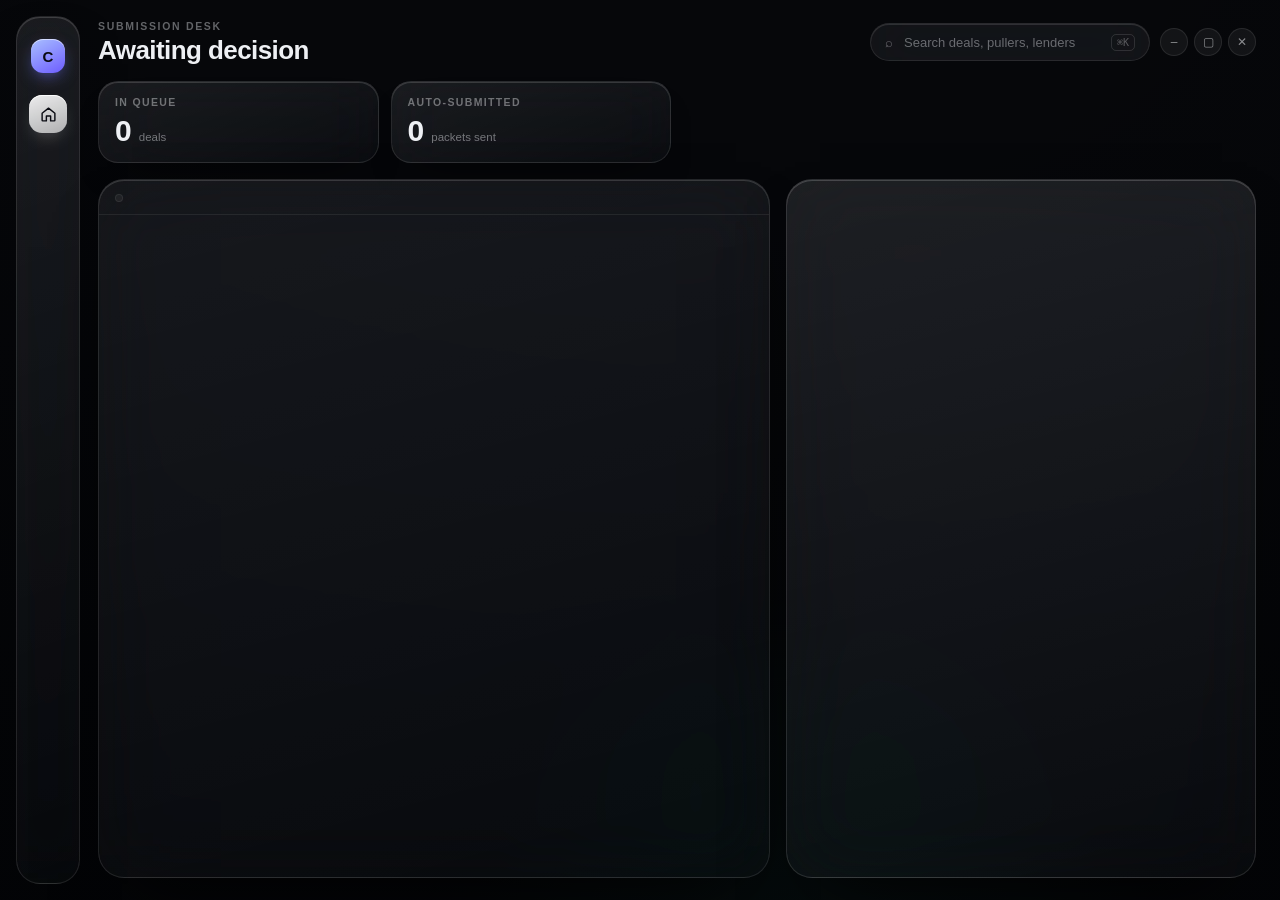
==== ui/index.html @ e629a2cd "Conduit Submission Desk: Tauri app + hosted ingest service on Supabase Deal-review desktop app for S" ====
<!DOCTYPE html>
<html lang="en">
<head>
  <meta charset="utf-8">
  <meta name="viewport" content="width=device-width, initial-scale=1">
  <title>Conduit — Submission Desk</title>
  <link rel="stylesheet" href="styles.css">
</head>
<body>
  <div class="app">

    <div class="ambient">
      <div class="orb"></div>
      <div class="vignette"></div>
    </div>

    <div id="overlay-root"></div>

    <div class="frame">

      <nav class="rail" data-tauri-drag-region>
        <div class="logo">C</div>
        <div class="rail-items">
          <div class="rail-item active">
            <svg width="17" height="17" viewBox="0 0 24 24" fill="none" stroke="currentColor"
                 stroke-width="2" stroke-linecap="round" stroke-linejoin="round">
              <path d="M3 10.2 12 3l9 7.2V20a1 1 0 0 1-1 1h-5v-7H9v7H4a1 1 0 0 1-1-1z"></path>
            </svg>
          </div>
        </div>
      </nav>

      <main>
        <header data-tauri-drag-region>
          <div class="header-titles">
            <div class="eyebrow" data-tauri-drag-region>Submission desk</div>
            <h1 id="page-title" data-tauri-drag-region>Awaiting decision</h1>
          </div>
          <div class="header-right">
            <div class="search">
              <span class="search-glyph">⌕</span>
              <input id="search" type="text" placeholder="Search deals, pullers, lenders"
                     autocomplete="off" spellcheck="false">
              <span class="kbd" id="kbd-hint">⌘K</span>
            </div>
            <div class="win-controls">
              <button class="win-btn" data-action="win-min" title="Minimize">–</button>
              <button class="win-btn" data-action="win-max" title="Maximize">▢</button>
              <button class="win-btn close" data-action="win-close" title="Close">✕</button>
            </div>
          </div>
        </header>

        <div class="stats">
          <div class="stat-card">
            <div class="stat-label">In queue</div>
            <div class="stat-row">
              <span class="stat-value" id="stat-queue">0</span>
              <span class="stat-unit">deals</span>
            </div>
          </div>
          <div class="stat-card">
            <div class="stat-label">Auto-submitted</div>
            <div class="stat-row">
              <span class="stat-value" id="stat-submitted">0</span>
              <span class="stat-unit">packets sent</span>
            </div>
          </div>
        </div>

        <div class="content">
          <section class="queue">
            <div class="tabbar">
              <div class="segmented" id="tabs"></div>
            </div>
            <div class="deal-list" id="deal-list"></div>
          </section>

          <aside class="panel" id="panel"></aside>
        </div>
      </main>
    </div>
  </div>

  <script type="module" src="app.js"></script>
</body>
</html>
---- ui/styles.css ----
/* Conduit — Submission Desk
   Faithful port of design_handoff_submission_desk/Conduit Dashboard.dc.html.
   All colors, sizes, radii, and shadows come from the handoff's token tables. */

:root {
  --bg: #06070a;
  --text: #eef0f4;
  --text-70: rgba(238, 240, 244, .72);
  --text-45: rgba(238, 240, 244, .45);
  --text-40: rgba(238, 240, 244, .40);
  --text-35: rgba(238, 240, 244, .35);
  --accent: #9db4ff;
  --accent-deep: #6d5cff;
  --accent-soft: #c8d4ff;
  --success-ink: #04140f;
  --danger: #ffb3bd;
}

* { box-sizing: border-box; }

html, body {
  margin: 0;
  height: 100%;
  overflow: hidden;
}

body {
  background: var(--bg);
  color: var(--text);
  font-family: -apple-system, BlinkMacSystemFont, "SF Pro Display", "Helvetica Neue", Helvetica, sans-serif;
  -webkit-font-smoothing: antialiased;
  user-select: none;
  -webkit-user-select: none;
  cursor: default;
}

a { color: var(--accent); text-decoration: none; }
a:hover { color: #c3d0ff; }

::-webkit-scrollbar { width: 8px; height: 8px; }
::-webkit-scrollbar-thumb { background: rgba(255, 255, 255, .13); border-radius: 8px; }
::-webkit-scrollbar-track { background: transparent; }

@keyframes floaty {
  0%   { transform: translate3d(0, 0, 0) scale(1); }
  50%  { transform: translate3d(0, -26px, 0) scale(1.05); }
  100% { transform: translate3d(0, 0, 0) scale(1); }
}

.app {
  position: relative;
  width: 100%;
  min-width: 1280px;
  height: 100vh;
  overflow: hidden;
  background: var(--bg);
}

/* ── Ambient background ─────────────────────────────────────────────── */

.ambient { position: absolute; inset: 0; overflow: hidden; pointer-events: none; }

.orb {
  position: absolute;
  width: 760px; height: 760px;
  left: 420px; bottom: -460px;
  border-radius: 50%;
  background: radial-gradient(circle at 50% 50%, rgba(50, 215, 180, .18), rgba(50, 215, 180, 0) 68%);
  filter: blur(26px);
  animation: floaty 27s ease-in-out infinite;
}

@media (prefers-reduced-motion: reduce) {
  .orb { animation: none; }
}

.vignette {
  position: absolute; inset: 0;
  background: radial-gradient(130% 95% at 50% -5%, rgba(0, 0, 0, 0) 28%, rgba(3, 4, 6, .80) 100%);
}

/* ── Root layout ────────────────────────────────────────────────────── */

.frame {
  position: relative;
  display: grid;
  grid-template-columns: 80px 1fr;
  height: 100vh;
}

/* ── Left nav rail ──────────────────────────────────────────────────── */

.rail {
  display: flex;
  flex-direction: column;
  align-items: center;
  gap: 22px;
  padding: 22px 0 20px;
  margin: 16px 0 16px 16px;
  width: 64px;
  border-radius: 24px;
  background: linear-gradient(160deg, rgba(255, 255, 255, .085), rgba(255, 255, 255, .025));
  backdrop-filter: blur(34px) saturate(180%);
  -webkit-backdrop-filter: blur(34px) saturate(180%);
  border: 1px solid rgba(255, 255, 255, .10);
  box-shadow: inset 0 1px 0 rgba(255, 255, 255, .16), 0 24px 60px -24px rgba(0, 0, 0, .9);
}

.logo {
  width: 34px; height: 34px;
  border-radius: 12px;
  background: linear-gradient(150deg, #a9c0ff, #6d5cff);
  box-shadow: 0 6px 18px -6px rgba(110, 120, 255, .85), inset 0 1px 0 rgba(255, 255, 255, .55);
  display: grid; place-items: center;
  font-weight: 700; font-size: 15px;
  color: #0a0b12;
}

.rail-items { display: flex; flex-direction: column; gap: 8px; align-items: center; }

.rail-item {
  width: 38px; height: 38px;
  border-radius: 13px;
  display: grid; place-items: center;
  font-size: 15px;
  color: rgba(238, 240, 244, .42);
  border: 1px solid rgba(255, 255, 255, .06);
}

.rail-item.active {
  color: #0a0b12;
  border: none;
  background: linear-gradient(160deg, rgba(255, 255, 255, .92), rgba(255, 255, 255, .66));
  box-shadow: 0 8px 20px -10px rgba(255, 255, 255, .5), inset 0 1px 0 rgba(255, 255, 255, .9);
}

/* ── Main column ────────────────────────────────────────────────────── */

main {
  padding: 20px 24px 22px 18px;
  display: flex;
  flex-direction: column;
  gap: 16px;
  min-width: 0;
  height: 100vh;
}

/* ── Page header ────────────────────────────────────────────────────── */

header { display: flex; align-items: center; gap: 16px; }

.header-titles { min-width: 0; }

.eyebrow {
  font-size: 10.5px;
  letter-spacing: .16em;
  text-transform: uppercase;
  color: var(--text-40);
  font-weight: 600;
}

h1 {
  margin: 4px 0 0;
  font-size: 26px;
  line-height: 1.1;
  font-weight: 600;
  letter-spacing: -.022em;
}

.header-right { margin-left: auto; display: flex; align-items: center; gap: 10px; }

.search {
  display: flex; align-items: center; gap: 9px;
  height: 38px; padding: 0 14px;
  border-radius: 19px;
  background: rgba(255, 255, 255, .055);
  backdrop-filter: blur(24px) saturate(160%);
  -webkit-backdrop-filter: blur(24px) saturate(160%);
  border: 1px solid rgba(255, 255, 255, .09);
  box-shadow: inset 0 1px 0 rgba(255, 255, 255, .12);
  width: 280px;
}

.search-glyph { opacity: .4; font-size: 13px; }

.search input {
  flex: 1; min-width: 0;
  background: transparent;
  border: none; outline: none;
  font: inherit;
  font-size: 13px;
  color: var(--text);
  user-select: text;
  -webkit-user-select: text;
}

.search input::placeholder { color: var(--text-40); }

.kbd {
  font-size: 10px;
  font-family: ui-monospace, Menlo, monospace;
  color: rgba(238, 240, 244, .32);
  border: 1px solid rgba(255, 255, 255, .12);
  border-radius: 5px;
  padding: 2px 5px;
}

/* Window controls — addition for the frameless window (not in the design;
   styled with the same glass language). */
.win-controls { display: flex; align-items: center; gap: 6px; }

.win-btn {
  width: 28px; height: 28px;
  display: grid; place-items: center;
  border-radius: 14px;
  border: 1px solid rgba(255, 255, 255, .09);
  background: rgba(255, 255, 255, .055);
  color: rgba(238, 240, 244, .55);
  font: inherit; font-size: 12px;
  cursor: pointer;
  padding: 0;
}

.win-btn:hover { background: rgba(255, 255, 255, .11); color: var(--text-70); }
.win-btn.close:hover { background: rgba(255, 90, 115, .28); color: #ffd2d8; }

/* ── Stat cards ─────────────────────────────────────────────────────── */

.stats { display: grid; grid-template-columns: repeat(4, 1fr); gap: 12px; }

.stat-card {
  position: relative;
  overflow: hidden;
  padding: 14px 16px;
  border-radius: 20px;
  background: linear-gradient(160deg, rgba(255, 255, 255, .085), rgba(255, 255, 255, .028));
  backdrop-filter: blur(30px) saturate(170%);
  -webkit-backdrop-filter: blur(30px) saturate(170%);
  border: 1px solid rgba(255, 255, 255, .10);
  box-shadow: inset 0 1px 0 rgba(255, 255, 255, .15), 0 20px 44px -28px rgba(0, 0, 0, .9);
}

.stat-label {
  font-size: 10.5px;
  letter-spacing: .13em;
  text-transform: uppercase;
  color: rgba(238, 240, 244, .42);
  font-weight: 600;
}

.stat-row { display: flex; align-items: baseline; gap: 8px; margin-top: 6px; }
.stat-value { font-size: 30px; font-weight: 600; letter-spacing: -.03em; }
.stat-unit { font-size: 11.5px; color: var(--text-45); }

/* ── Content grid ───────────────────────────────────────────────────── */

.content {
  display: grid;
  grid-template-columns: minmax(0, 1fr) 470px;
  gap: 16px;
  flex: 1;
  min-height: 0;
}

/* ── Deal queue ─────────────────────────────────────────────────────── */

.queue {
  display: flex;
  flex-direction: column;
  min-height: 0;
  border-radius: 26px;
  overflow: hidden;
  background: linear-gradient(165deg, rgba(255, 255, 255, .075), rgba(255, 255, 255, .022));
  backdrop-filter: blur(34px) saturate(175%);
  -webkit-backdrop-filter: blur(34px) saturate(175%);
  border: 1px solid rgba(255, 255, 255, .10);
  box-shadow: inset 0 1px 0 rgba(255, 255, 255, .15), 0 34px 70px -34px rgba(0, 0, 0, .95);
}

.tabbar {
  display: flex; align-items: center; gap: 8px;
  padding: 14px 16px 12px;
  border-bottom: 1px solid rgba(255, 255, 255, .07);
}

.segmented {
  display: flex;
  padding: 3px;
  gap: 2px;
  border-radius: 14px;
  background: rgba(255, 255, 255, .05);
  border: 1px solid rgba(255, 255, 255, .07);
}

.tab {
  padding: 0 13px;
  height: 28px;
  display: grid; place-items: center;
  border-radius: 11px;
  cursor: pointer;
  white-space: pre;
  font-size: 12.5px;
  font-weight: 500;
  color: rgba(238, 240, 244, .52);
}

.tab.active {
  font-weight: 600;
  color: #0a0b12;
  background: linear-gradient(160deg, rgba(255, 255, 255, .95), rgba(255, 255, 255, .72));
  box-shadow: 0 6px 16px -8px rgba(255, 255, 255, .5);
}

.deal-list {
  flex: 1;
  overflow-y: auto;
  padding: 10px 12px 14px;
  display: flex;
  flex-direction: column;
  gap: 9px;
}

.deal-card {
  padding: 13px 14px;
  border-radius: 20px;
  cursor: pointer;
  transition: transform .18s ease, background .18s ease;
  background: rgba(255, 255, 255, .045);
  border: 1px solid rgba(255, 255, 255, .07);
}

.deal-card.selected {
  background: linear-gradient(160deg, rgba(157, 180, 255, .20), rgba(255, 255, 255, .05));
  border: 1px solid rgba(157, 180, 255, .34);
  box-shadow: inset 0 1px 0 rgba(255, 255, 255, .22), 0 16px 36px -22px rgba(90, 120, 255, .9);
}

.deal-top { display: flex; align-items: flex-start; gap: 12px; }

.avatar {
  flex: none;
  width: 38px; height: 38px;
  border-radius: 13px;
  display: grid; place-items: center;
  font-size: 12.5px;
  font-weight: 700;
  letter-spacing: .02em;
}

.risk-clean { color: #8ff0d4; background: rgba(78, 224, 181, .16); border: 1px solid rgba(78, 224, 181, .30); }
.risk-watch { color: #ffd79a; background: rgba(255, 199, 102, .15); border: 1px solid rgba(255, 199, 102, .28); }
.risk-high  { color: #ffb3bd; background: rgba(255, 107, 129, .16); border: 1px solid rgba(255, 107, 129, .30); }

.deal-main { min-width: 0; flex: 1; }

.deal-company {
  font-size: 15px;
  font-weight: 600;
  letter-spacing: -.012em;
  white-space: nowrap;
  overflow: hidden;
  text-overflow: ellipsis;
}

.deal-meta {
  margin-top: 3px;
  font-size: 11.5px;
  color: var(--text-45);
  display: flex;
  gap: 7px;
  align-items: center;
  white-space: nowrap;
  overflow: hidden;
}

.deal-meta .dot { opacity: .35; }

.deal-right { text-align: right; flex: none; }
.deal-amount { font-size: 16px; font-weight: 600; letter-spacing: -.02em; }
.deal-ago { font-size: 11px; color: var(--text-40); margin-top: 2px; }

.deal-chips { display: flex; align-items: center; gap: 8px; margin-top: 11px; }

.chip {
  display: flex; align-items: center; gap: 6px;
  height: 26px;
  padding: 0 10px;
  border-radius: 13px;
  background: rgba(255, 255, 255, .055);
  border: 1px solid rgba(255, 255, 255, .07);
  font-size: 11.5px;
  color: var(--text-70);
  white-space: nowrap;
}

.chip .chip-key { color: var(--text-40); }

.chip.alarm {
  color: #ffb3bd;
  background: rgba(255, 107, 129, .14);
  border: 1px solid rgba(255, 107, 129, .26);
}

.chip.alarm .chip-key { color: inherit; opacity: .62; }

.decided-cluster { margin-left: auto; display: flex; align-items: center; gap: 7px; }
.decided-label { font-size: 11px; color: rgba(238, 240, 244, .38); white-space: nowrap; }

.decided-badge {
  width: 24px; height: 24px;
  border-radius: 50%;
  display: grid; place-items: center;
  font-size: 11px;
  font-weight: 700;
}

.decided-badge.approved { color: #04120e; background: linear-gradient(150deg, #8ff0d4, #22b894); }
.decided-badge.rejected { color: #2a0810; background: linear-gradient(150deg, #ffb3bd, #ff6b81); }

.empty {
  padding: 56px 20px;
  text-align: center;
  color: rgba(238, 240, 244, .42);
}

.empty-title { font-size: 15px; font-weight: 600; color: var(--text-70); }
.empty-body { font-size: 12.5px; margin-top: 5px; }

/* ── Review panel ───────────────────────────────────────────────────── */

.panel {
  display: flex;
  flex-direction: column;
  min-height: 0;
  border-radius: 26px;
  overflow: hidden;
  background: linear-gradient(165deg, rgba(255, 255, 255, .10), rgba(255, 255, 255, .028));
  backdrop-filter: blur(38px) saturate(180%);
  -webkit-backdrop-filter: blur(38px) saturate(180%);
  border: 1px solid rgba(255, 255, 255, .12);
  box-shadow: inset 0 1px 0 rgba(255, 255, 255, .18), 0 34px 70px -34px rgba(0, 0, 0, .95);
}

.panel-header {
  padding: 18px 20px 14px;
  border-bottom: 1px solid rgba(255, 255, 255, .07);
}

.panel-eyebrow-row { display: flex; align-items: center; gap: 8px; }

.panel-eyebrow {
  font-size: 10px;
  letter-spacing: .16em;
  text-transform: uppercase;
  font-weight: 700;
}

.panel-eyebrow.awaiting { color: var(--accent); }
.panel-eyebrow.approved { color: #8ff0d4; }
.panel-eyebrow.rejected { color: #ffb3bd; }

.panel-submitted { margin-left: auto; font-size: 11px; color: rgba(238, 240, 244, .38); }

h2 {
  margin: 7px 0 0;
  font-size: 23px;
  font-weight: 600;
  letter-spacing: -.024em;
  line-height: 1.15;
}

.panel-chips { margin-top: 9px; display: flex; align-items: center; gap: 8px; }

.panel-chip {
  display: flex; align-items: center; gap: 7px;
  height: 28px;
  padding: 0 11px;
  border-radius: 14px;
  font-size: 12px;
}

.panel-chip.amount {
  background: linear-gradient(150deg, rgba(157, 180, 255, .24), rgba(109, 92, 255, .14));
  border: 1px solid rgba(157, 180, 255, .28);
  font-weight: 600;
}

.panel-chip.position {
  background: rgba(255, 255, 255, .06);
  border: 1px solid rgba(255, 255, 255, .08);
  color: rgba(238, 240, 244, .70);
}

.panel-body {
  flex: 1;
  overflow-y: auto;
  padding: 16px 20px 18px;
  display: flex;
  flex-direction: column;
  gap: 18px;
}

.section-label {
  font-size: 10.5px;
  letter-spacing: .14em;
  text-transform: uppercase;
  color: var(--text-40);
  font-weight: 600;
}

.section-head { display: flex; align-items: center; gap: 8px; margin-bottom: 10px; }
.section-head-note { margin-left: auto; font-size: 11px; color: rgba(238, 240, 244, .38); }

.fields {
  display: grid;
  grid-template-columns: 1fr 1fr;
  gap: 1px;
  background: rgba(255, 255, 255, .07);
  border: 1px solid rgba(255, 255, 255, .07);
  border-radius: 16px;
  overflow: hidden;
}

.field {
  background: rgba(12, 14, 19, .42);
  padding: 9px 12px;
  display: flex;
  flex-direction: column;
  gap: 2px;
  min-width: 0;
}

.field-k {
  font-size: 10.5px;
  letter-spacing: .05em;
  text-transform: uppercase;
  color: rgba(238, 240, 244, .38);
  font-weight: 600;
}

.field-v {
  font-size: 13px;
  color: rgba(238, 240, 244, .86);
  white-space: nowrap;
  overflow: hidden;
  text-overflow: ellipsis;
  user-select: text;
  -webkit-user-select: text;
}

.field-v.dim { color: var(--text-35); }
.field-v.alarm { color: #ffb3bd; }
.field-v a { color: var(--accent); }

.docs-head { cursor: pointer; }

.doc-count {
  display: grid; place-items: center;
  height: 19px; min-width: 19px;
  padding: 0 6px;
  border-radius: 7px;
  font-size: 10.5px;
  font-weight: 700;
  color: var(--accent-soft);
  background: rgba(157, 180, 255, .18);
  border: 1px solid rgba(157, 180, 255, .26);
}

.docs-caret { font-size: 11px; color: var(--text-45); }

.doc-rows { display: flex; flex-direction: column; gap: 6px; }

.doc-row {
  display: flex;
  gap: 11px;
  align-items: center;
  padding: 9px 11px;
  border-radius: 13px;
  cursor: pointer;
  background: rgba(255, 255, 255, .045);
  border: 1px solid rgba(255, 255, 255, .07);
}

.doc-row:hover {
  background: rgba(157, 180, 255, .14);
  border-color: rgba(157, 180, 255, .28);
}

.pdf-tile {
  flex: none;
  width: 30px; height: 34px;
  border-radius: 6px;
  display: grid; place-items: center;
  font-size: 8.5px;
  font-weight: 700;
  letter-spacing: .05em;
  color: #ffb3bd;
  background: linear-gradient(160deg, rgba(255, 107, 129, .20), rgba(255, 107, 129, .07));
  border: 1px solid rgba(255, 107, 129, .26);
}

.doc-main { min-width: 0; flex: 1; }

.doc-name {
  font-size: 12.5px;
  font-weight: 500;
  white-space: nowrap;
  overflow: hidden;
  text-overflow: ellipsis;
}

.doc-meta { font-size: 11px; color: var(--text-40); margin-top: 2px; }
.doc-view { flex: none; font-size: 11.5px; color: rgba(238, 240, 244, .38); }

.season-frame {
  position: relative;
  height: 150px;
  border-radius: 16px;
  overflow: hidden;
  background: rgba(12, 14, 19, .42);
  border: 1px solid rgba(255, 255, 255, .07);
}

.season-frame img {
  width: 100%; height: 100%;
  object-fit: contain;
  display: block;
}

.season-bars {
  position: absolute; inset: 0;
  display: flex;
  align-items: flex-end;
  gap: 5px;
  padding: 14px 14px 12px;
}

.season-bar {
  flex: 1;
  border-radius: 4px 4px 2px 2px;
  background: linear-gradient(180deg, rgba(255, 255, 255, .30), rgba(255, 255, 255, .10));
}

.season-bar.last { background: linear-gradient(180deg, #b9c8ff, #6d5cff); }

.season-placeholder {
  position: absolute; inset: 0;
  display: grid; place-items: center;
  font-size: 12px;
  color: var(--text-35);
}

.lender-chips { display: flex; flex-wrap: wrap; gap: 6px; }

.lender-chip {
  height: 27px;
  padding: 0 11px;
  display: grid; place-items: center;
  border-radius: 13px;
  font-size: 12px;
  color: rgba(238, 240, 244, .62);
  background: rgba(255, 255, 255, .05);
  border: 1px solid rgba(255, 255, 255, .07);
}

.lender-chip.top {
  color: var(--accent-soft);
  background: linear-gradient(150deg, rgba(157, 180, 255, .20), rgba(109, 92, 255, .10));
  border: 1px solid rgba(157, 180, 255, .26);
  font-weight: 600;
}

.notes { display: flex; flex-direction: column; gap: 9px; }

.note {
  padding: 11px 13px;
  border-radius: 14px;
  background: rgba(12, 14, 19, .42);
  border: 1px solid rgba(255, 255, 255, .07);
  font-size: 12.5px;
  line-height: 1.5;
  color: rgba(238, 240, 244, .62);
  user-select: text;
  -webkit-user-select: text;
}

.note.santi {
  background: linear-gradient(150deg, rgba(255, 209, 120, .14), rgba(255, 209, 120, .05));
  border: 1px solid rgba(255, 209, 120, .22);
  color: rgba(255, 226, 171, .86);
}

.note.santi .prefix { font-weight: 700; letter-spacing: .02em; }

/* ── Action footer ──────────────────────────────────────────────────── */

.panel-footer {
  padding: 14px 18px 16px;
  border-top: 1px solid rgba(255, 255, 255, .08);
  background: linear-gradient(0deg, rgba(6, 7, 10, .55), rgba(6, 7, 10, 0));
}

.deciding-row { display: flex; align-items: center; gap: 8px; margin-bottom: 11px; }
.deciding-label { font-size: 11.5px; color: rgba(238, 240, 244, .42); }

.reviewer-seg {
  display: flex;
  padding: 3px;
  gap: 2px;
  border-radius: 13px;
  background: rgba(255, 255, 255, .05);
  border: 1px solid rgba(255, 255, 255, .08);
}

.reviewer-opt {
  padding: 0 12px;
  height: 26px;
  display: grid; place-items: center;
  border-radius: 10px;
  cursor: pointer;
  font-size: 12px;
  font-weight: 600;
  color: rgba(238, 240, 244, .50);
}

.reviewer-opt.active {
  color: #0a0b12;
  background: linear-gradient(160deg, rgba(255, 255, 255, .95), rgba(255, 255, 255, .74));
}

.session-counter { margin-left: auto; font-size: 11.5px; color: rgba(238, 240, 244, .36); }

.actions { display: flex; gap: 9px; }

.btn {
  height: 46px;
  display: grid; place-items: center;
  border-radius: 16px;
  cursor: pointer;
  font-size: 14px;
  font-weight: 600;
  letter-spacing: -.01em;
  border: none;
  font-family: inherit;
  padding: 0;
}

.btn-reject {
  flex: 1;
  color: #ffb3bd;
  background: linear-gradient(160deg, rgba(255, 90, 115, .20), rgba(255, 90, 115, .07));
  border: 1px solid rgba(255, 120, 140, .28);
  box-shadow: inset 0 1px 0 rgba(255, 255, 255, .14);
}

.btn-reject:hover {
  background: linear-gradient(160deg, rgba(255, 90, 115, .32), rgba(255, 90, 115, .12));
  color: #ffd2d8;
}

.btn-approve {
  flex: 2.1;
  color: var(--success-ink);
  background: linear-gradient(160deg, #8ff0d4, #28c9a3);
  border: 1px solid rgba(255, 255, 255, .32);
  box-shadow: 0 14px 34px -16px rgba(40, 201, 163, .85), inset 0 1px 0 rgba(255, 255, 255, .6);
}

.btn-approve:hover { background: linear-gradient(160deg, #a6f6e0, #33dcb3); }

.decision-banner {
  flex: 1;
  height: 46px;
  display: grid; place-items: center;
  border-radius: 16px;
  font-size: 13.5px;
  font-weight: 600;
}

.decision-banner.approved {
  color: #8ff0d4;
  background: linear-gradient(160deg, rgba(78, 224, 181, .18), rgba(78, 224, 181, .06));
  border: 1px solid rgba(78, 224, 181, .30);
}

.decision-banner.rejected {
  color: #ffb3bd;
  background: linear-gradient(160deg, rgba(255, 107, 129, .18), rgba(255, 107, 129, .06));
  border: 1px solid rgba(255, 107, 129, .30);
}

/* Reject-reason capture (behavior called for by the handoff; styled in the
   same design language — the prototype faked this step). */
.reject-capture { display: flex; gap: 9px; }

.reject-input {
  flex: 1;
  height: 46px;
  border-radius: 16px;
  background: rgba(255, 255, 255, .05);
  border: 1px solid rgba(255, 120, 140, .28);
  padding: 0 15px;
  font: inherit;
  font-size: 13px;
  color: var(--text);
  outline: none;
  user-select: text;
  -webkit-user-select: text;
}

.reject-input::placeholder { color: var(--text-40); }

.btn-confirm-reject { flex: none; padding: 0 18px; }
.btn-cancel {
  flex: none;
  padding: 0 16px;
  color: var(--text-70);
  background: rgba(255, 255, 255, .06);
  border: 1px solid rgba(255, 255, 255, .09);
}
.btn-cancel:hover { background: rgba(255, 255, 255, .11); }

/* ── PDF viewer overlay ─────────────────────────────────────────────── */

.overlay {
  position: absolute;
  inset: 0;
  z-index: 40;
  display: grid;
  place-items: center;
  background: rgba(4, 5, 8, .62);
  backdrop-filter: blur(14px) saturate(140%);
  -webkit-backdrop-filter: blur(14px) saturate(140%);
}

.pdf-dialog {
  width: 840px;
  height: 840px;
  max-height: calc(100vh - 40px);
  display: flex;
  flex-direction: column;
  border-radius: 26px;
  overflow: hidden;
  background: linear-gradient(165deg, rgba(255, 255, 255, .11), rgba(255, 255, 255, .03));
  backdrop-filter: blur(40px) saturate(180%);
  -webkit-backdrop-filter: blur(40px) saturate(180%);
  border: 1px solid rgba(255, 255, 255, .14);
  box-shadow: inset 0 1px 0 rgba(255, 255, 255, .20), 0 50px 100px -40px rgba(0, 0, 0, 1);
}

.pdf-dialog-header {
  display: flex;
  align-items: center;
  gap: 12px;
  padding: 15px 18px;
  border-bottom: 1px solid rgba(255, 255, 255, .08);
}

.pdf-dialog-header .pdf-tile { width: 28px; height: 32px; }

.pdf-dialog-title { min-width: 0; }

.pdf-dialog-name {
  font-size: 14.5px;
  font-weight: 600;
  letter-spacing: -.012em;
  white-space: nowrap;
  overflow: hidden;
  text-overflow: ellipsis;
}

.pdf-dialog-meta { font-size: 11.5px; color: rgba(238, 240, 244, .42); margin-top: 2px; }

.pdf-dialog-actions { margin-left: auto; display: flex; align-items: center; gap: 8px; }

.pill-btn {
  height: 32px;
  padding: 0 13px;
  display: grid; place-items: center;
  border-radius: 16px;
  cursor: pointer;
  font-size: 12.5px;
  color: var(--text-70);
  background: rgba(255, 255, 255, .06);
  border: 1px solid rgba(255, 255, 255, .09);
  font-family: inherit;
}

.pill-btn:hover { background: rgba(255, 255, 255, .11); }

.pill-btn.round { width: 32px; padding: 0; font-size: 14px; }

.pdf-dialog-body {
  flex: 1;
  min-height: 0;
  padding: 18px;
  overflow-y: auto;
  background: rgba(6, 7, 10, .45);
}

.pdf-page-frame {
  position: relative;
  width: 100%;
  min-height: 640px;
  border-radius: 12px;
  overflow: hidden;
  border: 1px solid rgba(255, 255, 255, .08);
}

.pdf-page-frame canvas {
  display: block;
  width: 100%;
  margin: 0 auto 12px;
}

.pdf-loading {
  position: absolute; inset: 0;
  display: grid; place-items: center;
  font-size: 12px;
  color: var(--text-35);
}

/* ── backdrop-filter fallback (WebKitGTK on Linux) ──────────────────── */

@supports not (backdrop-filter: blur(1px)) {
  .rail, .stat-card, .queue, .panel, .pdf-dialog, .search {
    background: rgba(18, 20, 26, .92);
    backdrop-filter: none;
    -webkit-backdrop-filter: none;
  }
  .overlay { background: rgba(4, 5, 8, .84); }
}
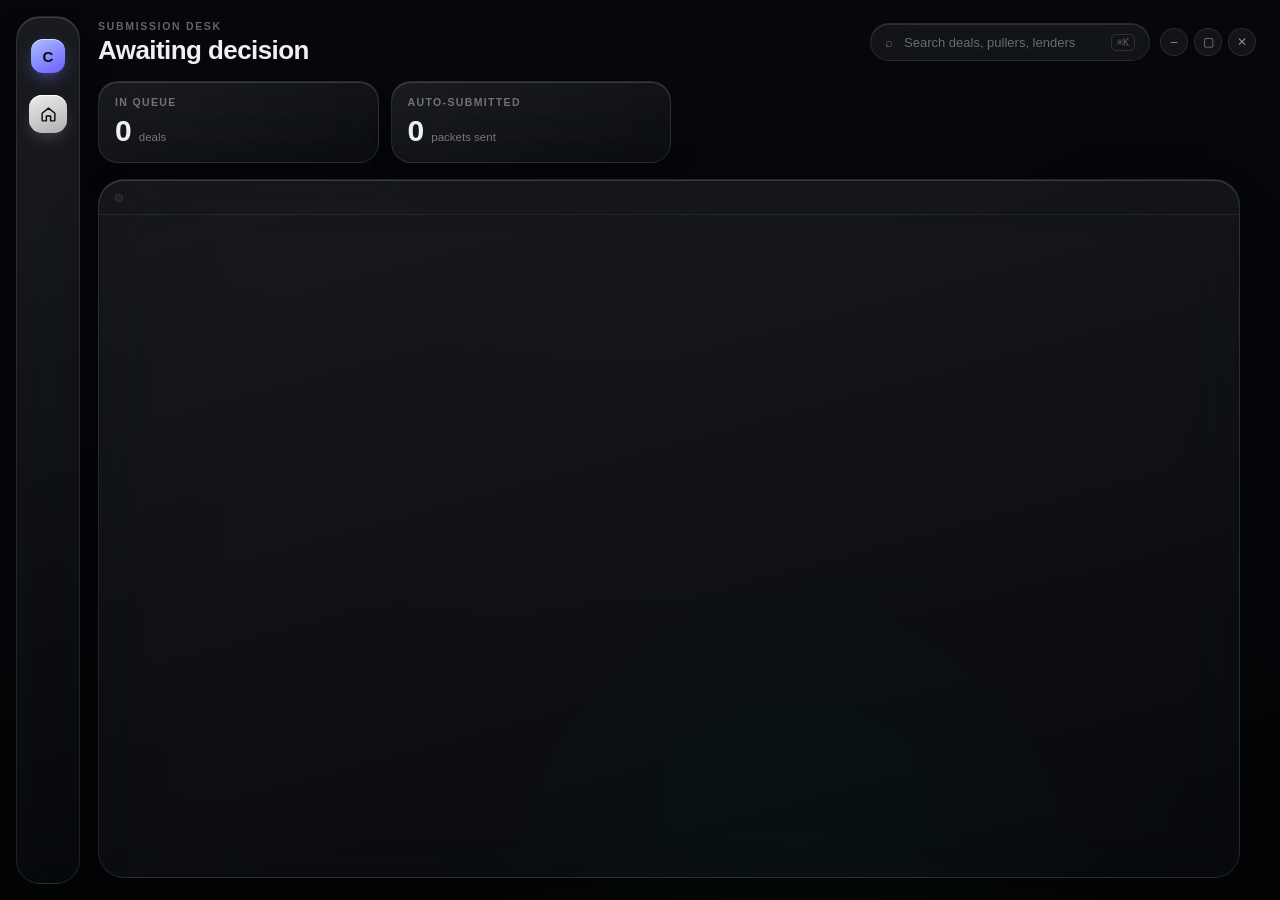
==== commit fa87d9ec: "Apply CHANGES.md UI revisions: no card amounts, sliding review panel - Deal queue cards drop the req" ====
--- a/ui/index.html
+++ b/ui/index.html
@@ -76,7 +76,9 @@
             <div class="deal-list" id="deal-list"></div>
           </section>
 
-          <aside class="panel" id="panel"></aside>
+          <div class="panel-wrap" id="panel-wrap">
+            <aside class="panel" id="panel"></aside>
+          </div>
         </div>
       </main>
     </div>
--- a/ui/styles.css
+++ b/ui/styles.css
@@ -255,8 +255,7 @@
 /* ── Content grid ───────────────────────────────────────────────────── */
 
 .content {
-  display: grid;
-  grid-template-columns: minmax(0, 1fr) 470px;
+  display: flex;
   gap: 16px;
   flex: 1;
   min-height: 0;
@@ -265,6 +264,8 @@
 /* ── Deal queue ─────────────────────────────────────────────────────── */
 
 .queue {
+  flex: 1;
+  min-width: 0;
   display: flex;
   flex-direction: column;
   min-height: 0;
@@ -376,8 +377,7 @@
 .deal-meta .dot { opacity: .35; }
 
 .deal-right { text-align: right; flex: none; }
-.deal-amount { font-size: 16px; font-weight: 600; letter-spacing: -.02em; }
-.deal-ago { font-size: 11px; color: var(--text-40); margin-top: 2px; }
+.deal-ago { font-size: 11px; color: var(--text-40); }
 
 .deal-chips { display: flex; align-items: center; gap: 8px; margin-top: 11px; }
 
@@ -428,7 +428,38 @@
 
 /* ── Review panel ───────────────────────────────────────────────────── */
 
+/* Animating container: closed by default, slides in from the right when a
+   deal is selected. The panel keeps a fixed 470px width inside so content
+   doesn't reflow mid-animation. */
+.panel-wrap {
+  flex: none;
+  display: flex;
+  min-height: 0;
+  overflow: hidden;
+  width: 0;
+  opacity: 0;
+  transform: translateX(30px);
+  pointer-events: none;
+  transition:
+    width .42s cubic-bezier(.22, .9, .24, 1),
+    opacity .34s ease,
+    transform .42s cubic-bezier(.22, .9, .24, 1);
+}
+
+.panel-wrap.open {
+  width: 470px;
+  opacity: 1;
+  transform: translateX(0);
+  pointer-events: auto;
+}
+
+@media (prefers-reduced-motion: reduce) {
+  .panel-wrap { transition: none; }
+}
+
 .panel {
+  width: 470px;
+  flex: none;
   display: flex;
   flex-direction: column;
   min-height: 0;
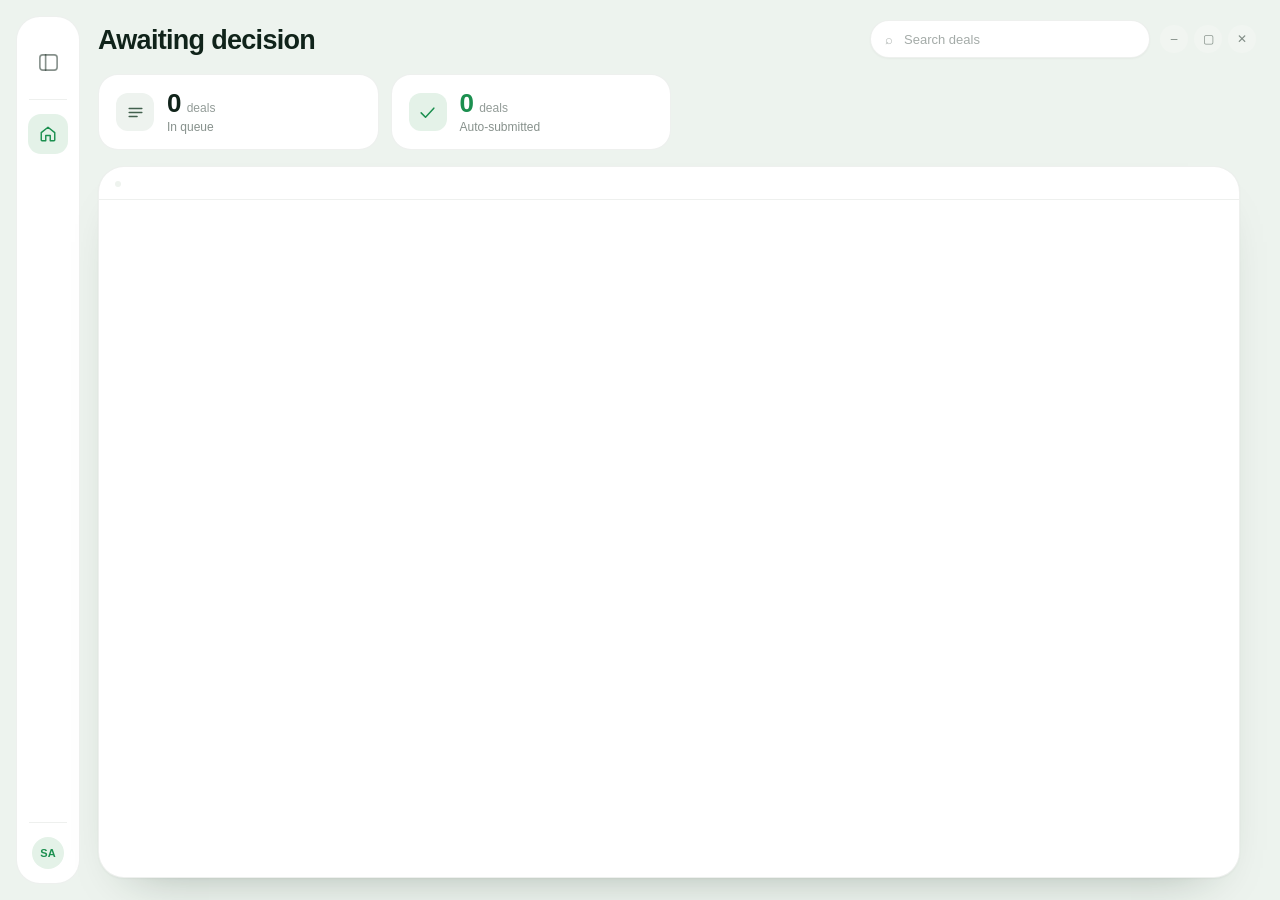
==== commit 7c0ab979: "Rebuild the desk UI to the CapDesk handoff; rebrand Conduit -> CapDesk Light flat green/neutral iOS-" ====
--- a/ui/index.html
+++ b/ui/index.html
@@ -3,85 +3,116 @@
 <head>
   <meta charset="utf-8">
   <meta name="viewport" content="width=device-width, initial-scale=1">
-  <title>Conduit — Submission Desk</title>
+  <title>CapDesk — Submission Desk</title>
   <link rel="stylesheet" href="styles.css">
 </head>
 <body>
   <div class="app">
 
-    <div class="ambient">
-      <div class="orb"></div>
-      <div class="vignette"></div>
-    </div>
-
     <div id="overlay-root"></div>
 
-    <div class="frame">
+    <nav class="sidebar" id="sidebar">
+      <div class="side-head">
+        <div class="side-brand">
+          <img class="side-logo" src="assets/logo.png" alt="CapDesk">
+          <span class="wordmark">CapDesk</span>
+        </div>
+        <button class="side-toggle" data-action="toggle-nav" title="Toggle sidebar">
+          <svg width="23" height="23" viewBox="0 0 24 24" fill="none" stroke="currentColor"
+               stroke-width="1.7" stroke-linecap="round" stroke-linejoin="round">
+            <rect x="3" y="4" width="18" height="16" rx="3"></rect>
+            <path d="M9 4v16"></path>
+          </svg>
+        </button>
+      </div>
 
-      <nav class="rail" data-tauri-drag-region>
-        <div class="logo">C</div>
-        <div class="rail-items">
-          <div class="rail-item active">
-            <svg width="17" height="17" viewBox="0 0 24 24" fill="none" stroke="currentColor"
-                 stroke-width="2" stroke-linecap="round" stroke-linejoin="round">
+      <div class="side-nav">
+        <div class="nav-item active" data-action="nav" data-page="desk">
+          <span class="nav-icon">
+            <svg width="18" height="18" viewBox="0 0 24 24" fill="none" stroke="currentColor"
+                 stroke-width="1.9" stroke-linecap="round" stroke-linejoin="round">
               <path d="M3 10.2 12 3l9 7.2V20a1 1 0 0 1-1 1h-5v-7H9v7H4a1 1 0 0 1-1-1z"></path>
             </svg>
+          </span>
+          <span class="nav-label">Submission desk</span>
+          <div class="nav-tip">Submission desk</div>
+        </div>
+      </div>
+
+      <div class="side-foot">
+        <div class="side-avatar" id="side-avatar">SA</div>
+        <div class="side-foot-meta">
+          <div class="side-foot-name" id="side-foot-name">Santi</div>
+          <div class="side-foot-role">Reviewer</div>
+        </div>
+      </div>
+    </nav>
+
+    <main>
+      <header data-tauri-drag-region>
+        <h1 id="page-title" data-tauri-drag-region>Awaiting decision</h1>
+        <div class="header-right">
+          <div class="search">
+            <span class="search-glyph">⌕</span>
+            <input id="search" type="text" placeholder="Search deals"
+                   autocomplete="off" spellcheck="false">
+          </div>
+          <div class="win-controls">
+            <button class="win-btn" data-action="win-min" title="Minimize">–</button>
+            <button class="win-btn" data-action="win-max" title="Maximize">▢</button>
+            <button class="win-btn" data-action="win-close" title="Close">✕</button>
           </div>
         </div>
-      </nav>
+      </header>
 
-      <main>
-        <header data-tauri-drag-region>
-          <div class="header-titles">
-            <div class="eyebrow" data-tauri-drag-region>Submission desk</div>
-            <h1 id="page-title" data-tauri-drag-region>Awaiting decision</h1>
+      <div class="stats">
+        <div class="stat-card">
+          <div class="stat-icon neutral">
+            <svg width="19" height="19" viewBox="0 0 24 24" fill="none" stroke="currentColor"
+                 stroke-width="1.8" stroke-linecap="round" stroke-linejoin="round">
+              <path d="M4 7h16"></path>
+              <path d="M4 12h16"></path>
+              <path d="M4 17h10"></path>
+            </svg>
           </div>
-          <div class="header-right">
-            <div class="search">
-              <span class="search-glyph">⌕</span>
-              <input id="search" type="text" placeholder="Search deals, pullers, lenders"
-                     autocomplete="off" spellcheck="false">
-              <span class="kbd" id="kbd-hint">⌘K</span>
-            </div>
-            <div class="win-controls">
-              <button class="win-btn" data-action="win-min" title="Minimize">–</button>
-              <button class="win-btn" data-action="win-max" title="Maximize">▢</button>
-              <button class="win-btn close" data-action="win-close" title="Close">✕</button>
-            </div>
-          </div>
-        </header>
-
-        <div class="stats">
-          <div class="stat-card">
-            <div class="stat-label">In queue</div>
+          <div class="stat-main">
             <div class="stat-row">
               <span class="stat-value" id="stat-queue">0</span>
               <span class="stat-unit">deals</span>
             </div>
-          </div>
-          <div class="stat-card">
-            <div class="stat-label">Auto-submitted</div>
-            <div class="stat-row">
-              <span class="stat-value" id="stat-submitted">0</span>
-              <span class="stat-unit">packets sent</span>
-            </div>
+            <div class="stat-label">In queue</div>
           </div>
         </div>
-
-        <div class="content">
-          <section class="queue">
-            <div class="tabbar">
-              <div class="segmented" id="tabs"></div>
+        <div class="stat-card">
+          <div class="stat-icon green">
+            <svg width="19" height="19" viewBox="0 0 24 24" fill="none" stroke="currentColor"
+                 stroke-width="1.9" stroke-linecap="round" stroke-linejoin="round">
+              <path d="M4 12.5 9.5 18 20 6.5"></path>
+            </svg>
+          </div>
+          <div class="stat-main">
+            <div class="stat-row">
+              <span class="stat-value green" id="stat-submitted">0</span>
+              <span class="stat-unit">deals</span>
             </div>
-            <div class="deal-list" id="deal-list"></div>
-          </section>
-
-          <div class="panel-wrap" id="panel-wrap">
-            <aside class="panel" id="panel"></aside>
+            <div class="stat-label">Auto-submitted</div>
           </div>
         </div>
-      </main>
-    </div>
+      </div>
+
+      <div class="content">
+        <section class="queue">
+          <div class="tabbar">
+            <div class="segmented" id="tabs"></div>
+          </div>
+          <div class="deal-list" id="deal-list"></div>
+        </section>
+
+        <div class="panel-wrap" id="panel-wrap">
+          <aside class="panel" id="panel"></aside>
+        </div>
+      </div>
+    </main>
   </div>
 
   <script type="module" src="app.js"></script>
--- a/ui/styles.css
+++ b/ui/styles.css
@@ -1,19 +1,46 @@
-/* Conduit — Submission Desk
-   Faithful port of design_handoff_submission_desk/Conduit Dashboard.dc.html.
-   All colors, sizes, radii, and shadows come from the handoff's token tables. */
+/* CapDesk — Submission Desk
+   Faithful port of design_handoff_capdesk/CapDesk Dashboard.dc.html.
+   All colors, sizes, radii, and shadows come from the handoff's token tables.
+   Flat only: solid fills, hairline borders, soft neutral shadows. Green and
+   gray-green neutrals are the only hues — no red or amber anywhere. */
 
 :root {
-  --bg: #06070a;
-  --text: #eef0f4;
-  --text-70: rgba(238, 240, 244, .72);
-  --text-45: rgba(238, 240, 244, .45);
-  --text-40: rgba(238, 240, 244, .40);
-  --text-35: rgba(238, 240, 244, .35);
-  --accent: #9db4ff;
-  --accent-deep: #6d5cff;
-  --accent-soft: #c8d4ff;
-  --success-ink: #04140f;
-  --danger: #ffb3bd;
+  --canvas: #EDF3EE;
+  --surface: #FFFFFF;
+  --surface-sunken: #FAFCFA;
+  --surface-alt: #F7FAF7;
+  --fill-neutral: #F2F6F2;
+  --fill-track: #EEF3EE;
+  --fill-emphasis: #E6ECE7;
+  --fill-button: #EDF1EE;
+  --fill-button-hover: #E3E9E4;
+  --border: rgba(16, 42, 26, .07);
+  --border-strong: rgba(16, 42, 26, .08);
+  --border-card: rgba(16, 42, 26, .09);
+  --ink: #10231A;
+  --ink-82: rgba(16, 35, 26, .82);
+  --ink-72: rgba(16, 35, 26, .72);
+  --ink-65: rgba(16, 35, 26, .65);
+  --ink-52: rgba(16, 35, 26, .52);
+  --ink-50: rgba(16, 35, 26, .50);
+  --ink-48: rgba(16, 35, 26, .48);
+  --ink-45: rgba(16, 35, 26, .45);
+  --ink-42: rgba(16, 35, 26, .42);
+  --ink-40: rgba(16, 35, 26, .40);
+  --ink-38: rgba(16, 35, 26, .38);
+  --ink-35: rgba(16, 35, 26, .35);
+  --ink-muted: #42604E;
+  --ink-rejected: #5B6B60;
+  --green: #2E9E58;
+  --green-hover: #278A4C;
+  --green-text: #1B8F4F;
+  --green-link: #1FA75C;
+  --green-link-hover: #17864A;
+  --green-tint: #E4F2E8;
+  --green-tint-2: #EBF6EE;
+  --shadow-card: 0 1px 2px rgba(16, 42, 26, .04);
+  --shadow-panel: 0 1px 2px rgba(16, 42, 26, .04), 0 24px 50px -34px rgba(16, 42, 26, .40);
+  --shadow-segment: 0 1px 3px rgba(16, 42, 26, .14);
 }
 
 * { box-sizing: border-box; }
@@ -25,118 +52,214 @@
 }
 
 body {
-  background: var(--bg);
-  color: var(--text);
-  font-family: -apple-system, BlinkMacSystemFont, "SF Pro Display", "Helvetica Neue", Helvetica, sans-serif;
+  background: var(--canvas);
+  color: var(--ink);
+  font-family: -apple-system, BlinkMacSystemFont, "SF Pro Text", "SF Pro Display", "Helvetica Neue", Helvetica, sans-serif;
   -webkit-font-smoothing: antialiased;
   user-select: none;
   -webkit-user-select: none;
   cursor: default;
 }
 
-a { color: var(--accent); text-decoration: none; }
-a:hover { color: #c3d0ff; }
+a { color: var(--green-link); text-decoration: none; }
+a:hover { color: var(--green-link-hover); }
 
 ::-webkit-scrollbar { width: 8px; height: 8px; }
-::-webkit-scrollbar-thumb { background: rgba(255, 255, 255, .13); border-radius: 8px; }
+::-webkit-scrollbar-thumb { background: rgba(16, 42, 26, .16); border-radius: 8px; }
 ::-webkit-scrollbar-track { background: transparent; }
 
-@keyframes floaty {
-  0%   { transform: translate3d(0, 0, 0) scale(1); }
-  50%  { transform: translate3d(0, -26px, 0) scale(1.05); }
-  100% { transform: translate3d(0, 0, 0) scale(1); }
-}
+/* ── Root layout ────────────────────────────────────────────────────── */
 
 .app {
   position: relative;
+  display: flex;
   width: 100%;
   min-width: 1280px;
   height: 100vh;
   overflow: hidden;
-  background: var(--bg);
-}
-
-/* ── Ambient background ─────────────────────────────────────────────── */
-
-.ambient { position: absolute; inset: 0; overflow: hidden; pointer-events: none; }
-
-.orb {
+  background: var(--canvas);
+}
+
+/* ── Sidebar (collapsible: 64px ↔ 232px) ────────────────────────────── */
+
+.sidebar {
+  flex: none;
+  display: flex;
+  flex-direction: column;
+  width: 64px;
+  margin: 16px 0 16px 16px;
+  padding: 14px 12px;
+  border-radius: 24px;
+  background: var(--surface);
+  border: 1px solid var(--border);
+  transition: width .3s cubic-bezier(.22, .9, .24, 1);
+}
+
+.sidebar.open { width: 232px; }
+
+.side-head {
+  display: flex;
+  align-items: center;
+  gap: 8px;
+  min-height: 48px;
+  padding: 8px 2px 16px;
+  border-bottom: 1px solid var(--border);
+}
+
+.sidebar:not(.open) .side-head { flex-direction: column; }
+
+.side-brand {
+  display: flex;
+  align-items: center;
+  gap: 9px;
+  min-width: 0;
+  height: 48px;
+}
+
+.sidebar:not(.open) .side-brand { display: none; }
+
+/* Negative margins crop the PNG's built-in padding so the mark reads larger
+   without growing the row. */
+.side-logo {
+  flex: none;
+  width: 52px;
+  height: 52px;
+  object-fit: contain;
+  display: block;
+  margin: -4px -3px;
+}
+
+.wordmark {
+  font-size: 17px;
+  font-weight: 700;
+  letter-spacing: -.022em;
+  line-height: 1;
+  white-space: nowrap;
+}
+
+.side-toggle {
+  flex: none;
+  width: 42px;
+  height: 42px;
+  display: grid;
+  place-items: center;
+  border-radius: 12px;
+  border: none;
+  padding: 0;
+  cursor: pointer;
+  color: var(--ink-50);
+  background: transparent;
+  font: inherit;
+  transition: color .16s ease;
+}
+
+.side-toggle:hover { color: var(--ink); }
+.sidebar.open .side-toggle { margin-left: auto; margin-right: -8px; }
+.sidebar:not(.open) .side-toggle { margin-top: 2px; }
+
+.side-nav {
+  display: flex;
+  flex-direction: column;
+  gap: 4px;
+  padding-top: 14px;
+}
+
+.sidebar:not(.open) .side-nav { align-items: center; }
+
+.nav-item {
+  position: relative;
+  display: flex;
+  align-items: center;
+  gap: 11px;
+  height: 40px;
+  border-radius: 13px;
+  cursor: pointer;
+  transition: background .16s ease, color .16s ease;
+  background: transparent;
+  color: var(--ink-52);
+}
+
+.sidebar.open .nav-item { padding: 0 11px; }
+.sidebar:not(.open) .nav-item { width: 40px; justify-content: center; }
+
+.nav-item:not(.active):hover { background: var(--fill-neutral); color: var(--ink); }
+.nav-item.active { background: var(--green-tint); color: var(--green-text); }
+
+.nav-icon {
+  flex: none;
+  display: grid;
+  place-items: center;
+  width: 22px;
+  height: 22px;
+}
+
+.nav-label {
+  font-size: 13.5px;
+  font-weight: 500;
+  letter-spacing: -.008em;
+  white-space: nowrap;
+}
+
+.nav-item.active .nav-label { font-weight: 600; }
+.sidebar:not(.open) .nav-label { display: none; }
+
+/* Collapsed-only hover tooltip, driven by navHover state (not CSS :hover). */
+.nav-tip {
   position: absolute;
-  width: 760px; height: 760px;
-  left: 420px; bottom: -460px;
+  left: calc(100% + 12px);
+  top: 50%;
+  transform: translateY(-50%);
+  z-index: 20;
+  height: 30px;
+  display: none;
+  align-items: center;
+  padding: 0 11px;
+  border-radius: 9px;
+  background: #10231A;
+  color: #FFFFFF;
+  font-size: 12.5px;
+  font-weight: 500;
+  white-space: nowrap;
+  pointer-events: none;
+  box-shadow: 0 6px 18px -10px rgba(16, 42, 26, .6);
+}
+
+.nav-tip.show { display: flex; }
+
+.side-foot {
+  margin-top: auto;
+  display: flex;
+  align-items: center;
+  gap: 10px;
+  padding-top: 14px;
+  border-top: 1px solid var(--border);
+}
+
+.sidebar:not(.open) .side-foot { justify-content: center; }
+
+.side-avatar {
+  flex: none;
+  width: 32px;
+  height: 32px;
   border-radius: 50%;
-  background: radial-gradient(circle at 50% 50%, rgba(50, 215, 180, .18), rgba(50, 215, 180, 0) 68%);
-  filter: blur(26px);
-  animation: floaty 27s ease-in-out infinite;
-}
-
-@media (prefers-reduced-motion: reduce) {
-  .orb { animation: none; }
-}
-
-.vignette {
-  position: absolute; inset: 0;
-  background: radial-gradient(130% 95% at 50% -5%, rgba(0, 0, 0, 0) 28%, rgba(3, 4, 6, .80) 100%);
-}
-
-/* ── Root layout ────────────────────────────────────────────────────── */
-
-.frame {
-  position: relative;
-  display: grid;
-  grid-template-columns: 80px 1fr;
-  height: 100vh;
-}
-
-/* ── Left nav rail ──────────────────────────────────────────────────── */
-
-.rail {
-  display: flex;
-  flex-direction: column;
-  align-items: center;
-  gap: 22px;
-  padding: 22px 0 20px;
-  margin: 16px 0 16px 16px;
-  width: 64px;
-  border-radius: 24px;
-  background: linear-gradient(160deg, rgba(255, 255, 255, .085), rgba(255, 255, 255, .025));
-  backdrop-filter: blur(34px) saturate(180%);
-  -webkit-backdrop-filter: blur(34px) saturate(180%);
-  border: 1px solid rgba(255, 255, 255, .10);
-  box-shadow: inset 0 1px 0 rgba(255, 255, 255, .16), 0 24px 60px -24px rgba(0, 0, 0, .9);
-}
-
-.logo {
-  width: 34px; height: 34px;
-  border-radius: 12px;
-  background: linear-gradient(150deg, #a9c0ff, #6d5cff);
-  box-shadow: 0 6px 18px -6px rgba(110, 120, 255, .85), inset 0 1px 0 rgba(255, 255, 255, .55);
-  display: grid; place-items: center;
-  font-weight: 700; font-size: 15px;
-  color: #0a0b12;
-}
-
-.rail-items { display: flex; flex-direction: column; gap: 8px; align-items: center; }
-
-.rail-item {
-  width: 38px; height: 38px;
-  border-radius: 13px;
-  display: grid; place-items: center;
-  font-size: 15px;
-  color: rgba(238, 240, 244, .42);
-  border: 1px solid rgba(255, 255, 255, .06);
-}
-
-.rail-item.active {
-  color: #0a0b12;
-  border: none;
-  background: linear-gradient(160deg, rgba(255, 255, 255, .92), rgba(255, 255, 255, .66));
-  box-shadow: 0 8px 20px -10px rgba(255, 255, 255, .5), inset 0 1px 0 rgba(255, 255, 255, .9);
-}
+  background: var(--green-tint);
+  color: var(--green-text);
+  display: grid;
+  place-items: center;
+  font-size: 11px;
+  font-weight: 700;
+}
+
+.side-foot-meta { min-width: 0; }
+.sidebar:not(.open) .side-foot-meta { display: none; }
+
+.side-foot-name { font-size: 12.5px; font-weight: 600; white-space: nowrap; }
+.side-foot-role { font-size: 11px; color: var(--ink-45); white-space: nowrap; }
 
 /* ── Main column ────────────────────────────────────────────────────── */
 
 main {
+  flex: 1;
   padding: 20px 24px 22px 18px;
   display: flex;
   flex-direction: column;
@@ -149,110 +272,116 @@
 
 header { display: flex; align-items: center; gap: 16px; }
 
-.header-titles { min-width: 0; }
-
-.eyebrow {
-  font-size: 10.5px;
-  letter-spacing: .16em;
-  text-transform: uppercase;
-  color: var(--text-40);
-  font-weight: 600;
-}
-
 h1 {
   margin: 4px 0 0;
-  font-size: 26px;
+  font-size: 27px;
   line-height: 1.1;
-  font-weight: 600;
-  letter-spacing: -.022em;
+  font-weight: 700;
+  letter-spacing: -.026em;
+  white-space: nowrap;
 }
 
 .header-right { margin-left: auto; display: flex; align-items: center; gap: 10px; }
 
 .search {
-  display: flex; align-items: center; gap: 9px;
-  height: 38px; padding: 0 14px;
+  display: flex;
+  align-items: center;
+  gap: 9px;
+  height: 38px;
+  padding: 0 14px;
   border-radius: 19px;
-  background: rgba(255, 255, 255, .055);
-  backdrop-filter: blur(24px) saturate(160%);
-  -webkit-backdrop-filter: blur(24px) saturate(160%);
-  border: 1px solid rgba(255, 255, 255, .09);
-  box-shadow: inset 0 1px 0 rgba(255, 255, 255, .12);
+  background: var(--surface);
+  border: 1px solid var(--border);
+  box-shadow: var(--shadow-card);
   width: 280px;
 }
 
-.search-glyph { opacity: .4; font-size: 13px; }
+.search-glyph { color: var(--ink-35); font-size: 13px; }
 
 .search input {
-  flex: 1; min-width: 0;
+  flex: 1;
+  min-width: 0;
   background: transparent;
-  border: none; outline: none;
+  border: none;
+  outline: none;
   font: inherit;
   font-size: 13px;
-  color: var(--text);
+  color: var(--ink);
   user-select: text;
   -webkit-user-select: text;
 }
 
-.search input::placeholder { color: var(--text-40); }
-
-.kbd {
-  font-size: 10px;
-  font-family: ui-monospace, Menlo, monospace;
-  color: rgba(238, 240, 244, .32);
-  border: 1px solid rgba(255, 255, 255, .12);
-  border-radius: 5px;
-  padding: 2px 5px;
-}
+.search input::placeholder { color: var(--ink-38); }
 
 /* Window controls — addition for the frameless window (not in the design;
-   styled with the same glass language). */
+   kept to the neutral token language, no third hue on close). */
 .win-controls { display: flex; align-items: center; gap: 6px; }
 
 .win-btn {
-  width: 28px; height: 28px;
-  display: grid; place-items: center;
+  width: 28px;
+  height: 28px;
+  display: grid;
+  place-items: center;
   border-radius: 14px;
-  border: 1px solid rgba(255, 255, 255, .09);
-  background: rgba(255, 255, 255, .055);
-  color: rgba(238, 240, 244, .55);
-  font: inherit; font-size: 12px;
+  border: none;
+  background: #F1F5F1;
+  color: var(--ink-50);
+  font: inherit;
+  font-size: 12px;
   cursor: pointer;
   padding: 0;
 }
 
-.win-btn:hover { background: rgba(255, 255, 255, .11); color: var(--text-70); }
-.win-btn.close:hover { background: rgba(255, 90, 115, .28); color: #ffd2d8; }
+.win-btn:hover { background: #E6ECE6; color: var(--ink); }
 
 /* ── Stat cards ─────────────────────────────────────────────────────── */
 
 .stats { display: grid; grid-template-columns: repeat(4, 1fr); gap: 12px; }
 
 .stat-card {
-  position: relative;
-  overflow: hidden;
-  padding: 14px 16px;
+  display: flex;
+  align-items: center;
+  gap: 13px;
+  padding: 15px 17px;
   border-radius: 20px;
-  background: linear-gradient(160deg, rgba(255, 255, 255, .085), rgba(255, 255, 255, .028));
-  backdrop-filter: blur(30px) saturate(170%);
-  -webkit-backdrop-filter: blur(30px) saturate(170%);
-  border: 1px solid rgba(255, 255, 255, .10);
-  box-shadow: inset 0 1px 0 rgba(255, 255, 255, .15), 0 20px 44px -28px rgba(0, 0, 0, .9);
-}
+  background: var(--surface);
+  border: 1px solid var(--border);
+}
+
+.stat-icon {
+  flex: none;
+  width: 38px;
+  height: 38px;
+  border-radius: 12px;
+  display: grid;
+  place-items: center;
+}
+
+.stat-icon.neutral { color: var(--ink-muted); background: #EEF3EF; }
+.stat-icon.green { color: var(--green-text); background: var(--green-tint); }
+
+.stat-main { min-width: 0; }
+
+.stat-row { display: flex; align-items: baseline; gap: 6px; }
+
+.stat-value {
+  font-size: 26px;
+  font-weight: 700;
+  letter-spacing: -.03em;
+  line-height: 1;
+}
+
+.stat-value.green { color: var(--green-text); }
+.stat-unit { font-size: 12px; color: var(--ink-45); }
 
 .stat-label {
-  font-size: 10.5px;
-  letter-spacing: .13em;
-  text-transform: uppercase;
-  color: rgba(238, 240, 244, .42);
-  font-weight: 600;
-}
-
-.stat-row { display: flex; align-items: baseline; gap: 8px; margin-top: 6px; }
-.stat-value { font-size: 30px; font-weight: 600; letter-spacing: -.03em; }
-.stat-unit { font-size: 11.5px; color: var(--text-45); }
-
-/* ── Content grid ───────────────────────────────────────────────────── */
+  margin-top: 4px;
+  font-size: 12px;
+  font-weight: 500;
+  color: var(--ink-50);
+}
+
+/* ── Content row ────────────────────────────────────────────────────── */
 
 .content {
   display: flex;
@@ -271,17 +400,17 @@
   min-height: 0;
   border-radius: 26px;
   overflow: hidden;
-  background: linear-gradient(165deg, rgba(255, 255, 255, .075), rgba(255, 255, 255, .022));
-  backdrop-filter: blur(34px) saturate(175%);
-  -webkit-backdrop-filter: blur(34px) saturate(175%);
-  border: 1px solid rgba(255, 255, 255, .10);
-  box-shadow: inset 0 1px 0 rgba(255, 255, 255, .15), 0 34px 70px -34px rgba(0, 0, 0, .95);
+  background: var(--surface);
+  border: 1px solid var(--border);
+  box-shadow: var(--shadow-panel);
 }
 
 .tabbar {
-  display: flex; align-items: center; gap: 8px;
+  display: flex;
+  align-items: center;
+  gap: 8px;
   padding: 14px 16px 12px;
-  border-bottom: 1px solid rgba(255, 255, 255, .07);
+  border-bottom: 1px solid var(--border);
 }
 
 .segmented {
@@ -289,27 +418,28 @@
   padding: 3px;
   gap: 2px;
   border-radius: 14px;
-  background: rgba(255, 255, 255, .05);
-  border: 1px solid rgba(255, 255, 255, .07);
+  background: var(--fill-track);
 }
 
 .tab {
-  padding: 0 13px;
-  height: 28px;
-  display: grid; place-items: center;
+  padding: 0 14px;
+  height: 29px;
+  display: grid;
+  place-items: center;
   border-radius: 11px;
   cursor: pointer;
   white-space: pre;
   font-size: 12.5px;
   font-weight: 500;
-  color: rgba(238, 240, 244, .52);
+  color: var(--ink-50);
+  transition: background .18s ease;
 }
 
 .tab.active {
   font-weight: 600;
-  color: #0a0b12;
-  background: linear-gradient(160deg, rgba(255, 255, 255, .95), rgba(255, 255, 255, .72));
-  box-shadow: 0 6px 16px -8px rgba(255, 255, 255, .5);
+  color: var(--ink);
+  background: var(--surface);
+  box-shadow: var(--shadow-segment);
 }
 
 .deal-list {
@@ -325,39 +455,40 @@
   padding: 13px 14px;
   border-radius: 20px;
   cursor: pointer;
-  transition: transform .18s ease, background .18s ease;
-  background: rgba(255, 255, 255, .045);
-  border: 1px solid rgba(255, 255, 255, .07);
-}
-
+  transition: background .18s ease, border-color .18s ease, box-shadow .18s ease;
+  background: var(--surface);
+  border: 1px solid var(--border-card);
+}
+
+/* Solid green hairline — no glow. */
 .deal-card.selected {
-  background: linear-gradient(160deg, rgba(157, 180, 255, .20), rgba(255, 255, 255, .05));
-  border: 1px solid rgba(157, 180, 255, .34);
-  box-shadow: inset 0 1px 0 rgba(255, 255, 255, .22), 0 16px 36px -22px rgba(90, 120, 255, .9);
+  background: var(--green-tint-2);
+  border: 1px solid var(--green);
 }
 
 .deal-top { display: flex; align-items: flex-start; gap: 12px; }
 
 .avatar {
   flex: none;
-  width: 38px; height: 38px;
+  width: 38px;
+  height: 38px;
   border-radius: 13px;
-  display: grid; place-items: center;
+  display: grid;
+  place-items: center;
   font-size: 12.5px;
   font-weight: 700;
-  letter-spacing: .02em;
-}
-
-.risk-clean { color: #8ff0d4; background: rgba(78, 224, 181, .16); border: 1px solid rgba(78, 224, 181, .30); }
-.risk-watch { color: #ffd79a; background: rgba(255, 199, 102, .15); border: 1px solid rgba(255, 199, 102, .28); }
-.risk-high  { color: #ffb3bd; background: rgba(255, 107, 129, .16); border: 1px solid rgba(255, 107, 129, .30); }
+}
+
+/* Risk tint is the only signal — watch and high share one neutral tint. */
+.risk-clean { color: var(--green-text); background: var(--green-tint); }
+.risk-watch, .risk-high { color: var(--ink-muted); background: #EAF0EB; }
 
 .deal-main { min-width: 0; flex: 1; }
 
 .deal-company {
   font-size: 15px;
   font-weight: 600;
-  letter-spacing: -.012em;
+  letter-spacing: -.014em;
   white-space: nowrap;
   overflow: hidden;
   text-overflow: ellipsis;
@@ -366,7 +497,7 @@
 .deal-meta {
   margin-top: 3px;
   font-size: 11.5px;
-  color: var(--text-45);
+  color: var(--ink-48);
   display: flex;
   gap: 7px;
   align-items: center;
@@ -374,56 +505,60 @@
   overflow: hidden;
 }
 
-.deal-meta .dot { opacity: .35; }
+.deal-meta .dot { opacity: .4; }
 
 .deal-right { text-align: right; flex: none; }
-.deal-ago { font-size: 11px; color: var(--text-40); }
+.deal-ago { font-size: 11px; color: var(--ink-40); }
 
 .deal-chips { display: flex; align-items: center; gap: 8px; margin-top: 11px; }
 
 .chip {
-  display: flex; align-items: center; gap: 6px;
+  display: flex;
+  align-items: center;
+  gap: 6px;
   height: 26px;
-  padding: 0 10px;
+  padding: 0 11px;
   border-radius: 13px;
-  background: rgba(255, 255, 255, .055);
-  border: 1px solid rgba(255, 255, 255, .07);
+  background: var(--fill-neutral);
   font-size: 11.5px;
-  color: var(--text-70);
-  white-space: nowrap;
-}
-
-.chip .chip-key { color: var(--text-40); }
-
-.chip.alarm {
-  color: #ffb3bd;
-  background: rgba(255, 107, 129, .14);
-  border: 1px solid rgba(255, 107, 129, .26);
-}
-
-.chip.alarm .chip-key { color: inherit; opacity: .62; }
+  color: var(--ink-72);
+  white-space: nowrap;
+}
+
+.chip .chip-key { color: var(--ink-42); }
+
+/* NSF ≥ 5 stays neutral but emphasizes — not red. */
+.chip.emph {
+  color: var(--ink);
+  font-weight: 600;
+  background: var(--fill-emphasis);
+}
+
+.chip.emph .chip-key { color: inherit; opacity: .6; }
 
 .decided-cluster { margin-left: auto; display: flex; align-items: center; gap: 7px; }
-.decided-label { font-size: 11px; color: rgba(238, 240, 244, .38); white-space: nowrap; }
+.decided-label { font-size: 11px; color: var(--ink-42); white-space: nowrap; }
 
 .decided-badge {
-  width: 24px; height: 24px;
+  width: 24px;
+  height: 24px;
   border-radius: 50%;
-  display: grid; place-items: center;
+  display: grid;
+  place-items: center;
   font-size: 11px;
   font-weight: 700;
 }
 
-.decided-badge.approved { color: #04120e; background: linear-gradient(150deg, #8ff0d4, #22b894); }
-.decided-badge.rejected { color: #2a0810; background: linear-gradient(150deg, #ffb3bd, #ff6b81); }
+.decided-badge.approved { color: #FFFFFF; background: var(--green); }
+.decided-badge.rejected { color: var(--ink-rejected); background: var(--fill-emphasis); }
 
 .empty {
   padding: 56px 20px;
   text-align: center;
-  color: rgba(238, 240, 244, .42);
-}
-
-.empty-title { font-size: 15px; font-weight: 600; color: var(--text-70); }
+  color: var(--ink-45);
+}
+
+.empty-title { font-size: 15px; font-weight: 600; color: var(--ink-72); }
 .empty-body { font-size: 12.5px; margin-top: 5px; }
 
 /* ── Review panel ───────────────────────────────────────────────────── */
@@ -455,6 +590,7 @@
 
 @media (prefers-reduced-motion: reduce) {
   .panel-wrap { transition: none; }
+  .sidebar { transition: none; }
 }
 
 .panel {
@@ -465,61 +601,84 @@
   min-height: 0;
   border-radius: 26px;
   overflow: hidden;
-  background: linear-gradient(165deg, rgba(255, 255, 255, .10), rgba(255, 255, 255, .028));
-  backdrop-filter: blur(38px) saturate(180%);
-  -webkit-backdrop-filter: blur(38px) saturate(180%);
-  border: 1px solid rgba(255, 255, 255, .12);
-  box-shadow: inset 0 1px 0 rgba(255, 255, 255, .18), 0 34px 70px -34px rgba(0, 0, 0, .95);
+  background: var(--surface);
+  border: 1px solid var(--border);
+  box-shadow: var(--shadow-panel);
 }
 
 .panel-header {
   padding: 18px 20px 14px;
-  border-bottom: 1px solid rgba(255, 255, 255, .07);
+  border-bottom: 1px solid var(--border);
 }
 
 .panel-eyebrow-row { display: flex; align-items: center; gap: 8px; }
 
 .panel-eyebrow {
+  display: inline-flex;
+  align-items: center;
+  height: 24px;
+  padding: 0 11px;
+  border-radius: 12px;
   font-size: 10px;
-  letter-spacing: .16em;
+  letter-spacing: .12em;
   text-transform: uppercase;
   font-weight: 700;
-}
-
-.panel-eyebrow.awaiting { color: var(--accent); }
-.panel-eyebrow.approved { color: #8ff0d4; }
-.panel-eyebrow.rejected { color: #ffb3bd; }
-
-.panel-submitted { margin-left: auto; font-size: 11px; color: rgba(238, 240, 244, .38); }
+  white-space: nowrap;
+}
+
+.panel-eyebrow.awaiting,
+.panel-eyebrow.approved { color: var(--green-text); background: var(--green-tint); }
+.panel-eyebrow.rejected { color: var(--ink-rejected); background: var(--fill-button); }
+
+.panel-submitted { margin-left: auto; font-size: 11px; color: var(--ink-40); }
+
+.panel-close {
+  flex: none;
+  width: 26px;
+  height: 26px;
+  display: grid;
+  place-items: center;
+  border-radius: 13px;
+  border: none;
+  padding: 0;
+  cursor: pointer;
+  font: inherit;
+  font-size: 12px;
+  color: var(--ink-50);
+  background: #F1F5F1;
+}
+
+.panel-close:hover { background: #E6ECE6; color: var(--ink); }
 
 h2 {
   margin: 7px 0 0;
   font-size: 23px;
-  font-weight: 600;
-  letter-spacing: -.024em;
+  font-weight: 700;
+  letter-spacing: -.026em;
   line-height: 1.15;
 }
 
 .panel-chips { margin-top: 9px; display: flex; align-items: center; gap: 8px; }
 
 .panel-chip {
-  display: flex; align-items: center; gap: 7px;
+  display: flex;
+  align-items: center;
+  gap: 5px;
   height: 28px;
-  padding: 0 11px;
+  padding: 0 12px;
   border-radius: 14px;
   font-size: 12px;
 }
 
-.panel-chip.amount {
-  background: linear-gradient(150deg, rgba(157, 180, 255, .24), rgba(109, 92, 255, .14));
-  border: 1px solid rgba(157, 180, 255, .28);
+.panel-chip.matched {
+  background: var(--green-tint);
+  color: var(--green-text);
   font-weight: 600;
 }
 
 .panel-chip.position {
-  background: rgba(255, 255, 255, .06);
-  border: 1px solid rgba(255, 255, 255, .08);
-  color: rgba(238, 240, 244, .70);
+  background: var(--fill-neutral);
+  color: var(--ink-65);
 }
 
 .panel-body {
@@ -533,27 +692,29 @@
 
 .section-label {
   font-size: 10.5px;
-  letter-spacing: .14em;
+  letter-spacing: .12em;
   text-transform: uppercase;
-  color: var(--text-40);
+  color: var(--ink-42);
   font-weight: 600;
 }
 
 .section-head { display: flex; align-items: center; gap: 8px; margin-bottom: 10px; }
-.section-head-note { margin-left: auto; font-size: 11px; color: rgba(238, 240, 244, .38); }
-
+.section-head-note { margin-left: auto; font-size: 11px; color: var(--ink-40); }
+
+/* Two-column hairline grid — the 1px gap over the tinted background is the
+   divider. */
 .fields {
   display: grid;
   grid-template-columns: 1fr 1fr;
   gap: 1px;
-  background: rgba(255, 255, 255, .07);
-  border: 1px solid rgba(255, 255, 255, .07);
+  background: var(--border-strong);
+  border: 1px solid var(--border-strong);
   border-radius: 16px;
   overflow: hidden;
 }
 
 .field {
-  background: rgba(12, 14, 19, .42);
+  background: var(--surface-sunken);
   padding: 9px 12px;
   display: flex;
   flex-direction: column;
@@ -565,13 +726,13 @@
   font-size: 10.5px;
   letter-spacing: .05em;
   text-transform: uppercase;
-  color: rgba(238, 240, 244, .38);
+  color: var(--ink-40);
   font-weight: 600;
 }
 
 .field-v {
   font-size: 13px;
-  color: rgba(238, 240, 244, .86);
+  color: var(--ink-82);
   white-space: nowrap;
   overflow: hidden;
   text-overflow: ellipsis;
@@ -579,25 +740,25 @@
   -webkit-user-select: text;
 }
 
-.field-v.dim { color: var(--text-35); }
-.field-v.alarm { color: #ffb3bd; }
-.field-v a { color: var(--accent); }
+.field-v.dim { color: var(--ink-35); }
+.field-v a { color: var(--green-text); }
 
 .docs-head { cursor: pointer; }
 
 .doc-count {
-  display: grid; place-items: center;
-  height: 19px; min-width: 19px;
+  display: grid;
+  place-items: center;
+  height: 19px;
+  min-width: 19px;
   padding: 0 6px;
-  border-radius: 7px;
+  border-radius: 9px;
   font-size: 10.5px;
   font-weight: 700;
-  color: var(--accent-soft);
-  background: rgba(157, 180, 255, .18);
-  border: 1px solid rgba(157, 180, 255, .26);
-}
-
-.docs-caret { font-size: 11px; color: var(--text-45); }
+  color: var(--green-text);
+  background: var(--green-tint);
+}
+
+.docs-caret { font-size: 11px; color: var(--ink-45); }
 
 .doc-rows { display: flex; flex-direction: column; gap: 6px; }
 
@@ -606,28 +767,26 @@
   gap: 11px;
   align-items: center;
   padding: 9px 11px;
-  border-radius: 13px;
+  border-radius: 14px;
   cursor: pointer;
-  background: rgba(255, 255, 255, .045);
-  border: 1px solid rgba(255, 255, 255, .07);
+  background: var(--surface-alt);
+  border: 1px solid var(--border-strong);
+  transition: background .16s ease, border-color .16s ease;
 }
 
 .doc-row:hover {
-  background: rgba(157, 180, 255, .14);
-  border-color: rgba(157, 180, 255, .28);
-}
-
-.pdf-tile {
-  flex: none;
-  width: 30px; height: 34px;
-  border-radius: 6px;
-  display: grid; place-items: center;
-  font-size: 8.5px;
-  font-weight: 700;
-  letter-spacing: .05em;
-  color: #ffb3bd;
-  background: linear-gradient(160deg, rgba(255, 107, 129, .20), rgba(255, 107, 129, .07));
-  border: 1px solid rgba(255, 107, 129, .26);
+  background: rgba(52, 199, 89, .10);
+  border-color: rgba(52, 199, 89, .30);
+}
+
+/* Negative margins crop the icon PNG's internal padding. */
+.doc-icon {
+  flex: none;
+  width: 44px;
+  height: 44px;
+  object-fit: contain;
+  display: block;
+  margin: -5px -6px -5px -4px;
 }
 
 .doc-main { min-width: 0; flex: 1; }
@@ -640,26 +799,23 @@
   text-overflow: ellipsis;
 }
 
-.doc-meta { font-size: 11px; color: var(--text-40); margin-top: 2px; }
-.doc-view { flex: none; font-size: 11.5px; color: rgba(238, 240, 244, .38); }
+.doc-meta { font-size: 11px; color: var(--ink-42); margin-top: 2px; }
+.doc-view { flex: none; font-size: 11.5px; font-weight: 500; color: var(--green-link); }
+
+/* ── Seasonality ────────────────────────────────────────────────────── */
 
 .season-frame {
   position: relative;
   height: 150px;
   border-radius: 16px;
   overflow: hidden;
-  background: rgba(12, 14, 19, .42);
-  border: 1px solid rgba(255, 255, 255, .07);
-}
-
-.season-frame img {
-  width: 100%; height: 100%;
-  object-fit: contain;
-  display: block;
+  background: var(--surface-sunken);
+  border: 1px solid var(--border-strong);
 }
 
 .season-bars {
-  position: absolute; inset: 0;
+  position: absolute;
+  inset: 0;
   display: flex;
   align-items: flex-end;
   gap: 5px;
@@ -669,103 +825,167 @@
 .season-bar {
   flex: 1;
   border-radius: 4px 4px 2px 2px;
-  background: linear-gradient(180deg, rgba(255, 255, 255, .30), rgba(255, 255, 255, .10));
-}
-
-.season-bar.last { background: linear-gradient(180deg, #b9c8ff, #6d5cff); }
+  background: rgba(16, 42, 26, .12);
+}
+
+.season-bar.last { background: var(--green); }
 
 .season-placeholder {
-  position: absolute; inset: 0;
-  display: grid; place-items: center;
+  position: absolute;
+  inset: 0;
+  display: grid;
+  place-items: center;
   font-size: 12px;
-  color: var(--text-35);
-}
+  color: var(--ink-35);
+}
+
+/* Seasonality-calc rows from the submission sheet, as a table. */
+.season-frame.calc {
+  height: auto;
+  max-height: 264px;
+  overflow: auto;
+}
+
+.season-table-wrap { min-width: 100%; overflow-x: auto; }
+
+.season-table {
+  width: 100%;
+  border-collapse: collapse;
+  font-size: 12px;
+  font-variant-numeric: tabular-nums;
+}
+
+.season-table th {
+  position: sticky;
+  top: 0;
+  text-align: left;
+  padding: 8px 12px;
+  font-size: 10.5px;
+  letter-spacing: .05em;
+  text-transform: uppercase;
+  font-weight: 600;
+  color: var(--ink-40);
+  background: var(--surface-sunken);
+  border-bottom: 1px solid var(--border-strong);
+  white-space: nowrap;
+}
+
+.season-table td {
+  padding: 7px 12px;
+  color: var(--ink-82);
+  border-bottom: 1px solid rgba(16, 42, 26, .05);
+  white-space: nowrap;
+  user-select: text;
+  -webkit-user-select: text;
+}
+
+.season-table tbody tr:last-child td { border-bottom: none; }
+.season-table tbody tr:hover td { background: var(--fill-neutral); }
+.season-table td .dim { color: var(--ink-35); }
+/* NSF emphasis in the table is neutral weight, never a third hue. */
+.season-table td .emph { color: var(--ink); font-weight: 600; }
+
+/* Plain-text preview (CSV exports) inside the document dialog. */
+.text-preview {
+  margin: 0;
+  padding: 14px 16px;
+  font-family: ui-monospace, "Cascadia Mono", Consolas, monospace;
+  font-size: 11.5px;
+  line-height: 1.55;
+  color: var(--ink-82);
+  white-space: pre;
+  overflow: auto;
+  max-height: 100%;
+  user-select: text;
+  -webkit-user-select: text;
+}
+
+/* ── Lenders ────────────────────────────────────────────────────────── */
 
 .lender-chips { display: flex; flex-wrap: wrap; gap: 6px; }
 
+/* Every matched lender is a green chip — all of them are matches. */
 .lender-chip {
   height: 27px;
-  padding: 0 11px;
-  display: grid; place-items: center;
+  padding: 0 12px;
+  display: grid;
+  place-items: center;
   border-radius: 13px;
   font-size: 12px;
-  color: rgba(238, 240, 244, .62);
-  background: rgba(255, 255, 255, .05);
-  border: 1px solid rgba(255, 255, 255, .07);
-}
-
-.lender-chip.top {
-  color: var(--accent-soft);
-  background: linear-gradient(150deg, rgba(157, 180, 255, .20), rgba(109, 92, 255, .10));
-  border: 1px solid rgba(157, 180, 255, .26);
+  color: var(--green-text);
+  background: var(--green-tint);
   font-weight: 600;
 }
+
+/* ── Notes ──────────────────────────────────────────────────────────── */
 
 .notes { display: flex; flex-direction: column; gap: 9px; }
 
 .note {
   padding: 11px 13px;
   border-radius: 14px;
-  background: rgba(12, 14, 19, .42);
-  border: 1px solid rgba(255, 255, 255, .07);
+  background: var(--surface-sunken);
+  border: 1px solid var(--border-strong);
   font-size: 12.5px;
   line-height: 1.5;
-  color: rgba(238, 240, 244, .62);
+  color: var(--ink-65);
   user-select: text;
   -webkit-user-select: text;
 }
 
 .note.santi {
-  background: linear-gradient(150deg, rgba(255, 209, 120, .14), rgba(255, 209, 120, .05));
-  border: 1px solid rgba(255, 209, 120, .22);
-  color: rgba(255, 226, 171, .86);
-}
-
-.note.santi .prefix { font-weight: 700; letter-spacing: .02em; }
+  background: var(--green-tint);
+  border: none;
+  color: #25543A;
+}
+
+.note.santi .prefix { font-weight: 700; }
 
 /* ── Action footer ──────────────────────────────────────────────────── */
 
 .panel-footer {
   padding: 14px 18px 16px;
-  border-top: 1px solid rgba(255, 255, 255, .08);
-  background: linear-gradient(0deg, rgba(6, 7, 10, .55), rgba(6, 7, 10, 0));
+  border-top: 1px solid var(--border);
+  background: var(--surface-sunken);
 }
 
 .deciding-row { display: flex; align-items: center; gap: 8px; margin-bottom: 11px; }
-.deciding-label { font-size: 11.5px; color: rgba(238, 240, 244, .42); }
+.deciding-label { font-size: 11.5px; color: var(--ink-45); }
 
 .reviewer-seg {
   display: flex;
   padding: 3px;
   gap: 2px;
   border-radius: 13px;
-  background: rgba(255, 255, 255, .05);
-  border: 1px solid rgba(255, 255, 255, .08);
+  background: var(--fill-track);
 }
 
 .reviewer-opt {
-  padding: 0 12px;
+  padding: 0 13px;
   height: 26px;
-  display: grid; place-items: center;
+  display: grid;
+  place-items: center;
   border-radius: 10px;
   cursor: pointer;
   font-size: 12px;
   font-weight: 600;
-  color: rgba(238, 240, 244, .50);
+  color: var(--ink-48);
 }
 
 .reviewer-opt.active {
-  color: #0a0b12;
-  background: linear-gradient(160deg, rgba(255, 255, 255, .95), rgba(255, 255, 255, .74));
-}
-
-.session-counter { margin-left: auto; font-size: 11.5px; color: rgba(238, 240, 244, .36); }
+  color: var(--ink);
+  background: var(--surface);
+  box-shadow: var(--shadow-segment);
+}
+
+.session-counter { margin-left: auto; font-size: 11.5px; color: var(--ink-38); }
 
 .actions { display: flex; gap: 9px; }
 
 .btn {
   height: 46px;
-  display: grid; place-items: center;
+  display: grid;
+  place-items: center;
   border-radius: 16px;
   cursor: pointer;
   font-size: 14px;
@@ -776,80 +996,69 @@
   padding: 0;
 }
 
+/* Neutral, not red. */
 .btn-reject {
   flex: 1;
-  color: #ffb3bd;
-  background: linear-gradient(160deg, rgba(255, 90, 115, .20), rgba(255, 90, 115, .07));
-  border: 1px solid rgba(255, 120, 140, .28);
-  box-shadow: inset 0 1px 0 rgba(255, 255, 255, .14);
-}
-
-.btn-reject:hover {
-  background: linear-gradient(160deg, rgba(255, 90, 115, .32), rgba(255, 90, 115, .12));
-  color: #ffd2d8;
-}
+  color: var(--ink-muted);
+  background: var(--fill-button);
+}
+
+.btn-reject:hover { background: var(--fill-button-hover); }
 
 .btn-approve {
   flex: 2.1;
-  color: var(--success-ink);
-  background: linear-gradient(160deg, #8ff0d4, #28c9a3);
-  border: 1px solid rgba(255, 255, 255, .32);
-  box-shadow: 0 14px 34px -16px rgba(40, 201, 163, .85), inset 0 1px 0 rgba(255, 255, 255, .6);
-}
-
-.btn-approve:hover { background: linear-gradient(160deg, #a6f6e0, #33dcb3); }
+  color: #FFFFFF;
+  background: var(--green);
+  letter-spacing: -.012em;
+}
+
+.btn-approve:hover { background: var(--green-hover); }
 
 .decision-banner {
   flex: 1;
   height: 46px;
-  display: grid; place-items: center;
+  display: grid;
+  place-items: center;
   border-radius: 16px;
   font-size: 13.5px;
   font-weight: 600;
 }
 
-.decision-banner.approved {
-  color: #8ff0d4;
-  background: linear-gradient(160deg, rgba(78, 224, 181, .18), rgba(78, 224, 181, .06));
-  border: 1px solid rgba(78, 224, 181, .30);
-}
-
-.decision-banner.rejected {
-  color: #ffb3bd;
-  background: linear-gradient(160deg, rgba(255, 107, 129, .18), rgba(255, 107, 129, .06));
-  border: 1px solid rgba(255, 107, 129, .30);
-}
-
-/* Reject-reason capture (behavior called for by the handoff; styled in the
-   same design language — the prototype faked this step). */
+.decision-banner.approved { color: var(--green-text); background: var(--green-tint); }
+.decision-banner.rejected { color: var(--ink-rejected); background: var(--fill-button); }
+
+/* Reject-reason capture (behavior carried over from the shipped desk; the
+   prototype fakes this step). Neutral styling throughout. */
 .reject-capture { display: flex; gap: 9px; }
 
 .reject-input {
   flex: 1;
   height: 46px;
   border-radius: 16px;
-  background: rgba(255, 255, 255, .05);
-  border: 1px solid rgba(255, 120, 140, .28);
+  background: var(--surface);
+  border: 1px solid rgba(16, 42, 26, .12);
   padding: 0 15px;
   font: inherit;
   font-size: 13px;
-  color: var(--text);
+  color: var(--ink);
   outline: none;
   user-select: text;
   -webkit-user-select: text;
 }
 
-.reject-input::placeholder { color: var(--text-40); }
+.reject-input::placeholder { color: var(--ink-38); }
+.reject-input:focus { border-color: var(--green); }
 
 .btn-confirm-reject { flex: none; padding: 0 18px; }
+
 .btn-cancel {
   flex: none;
   padding: 0 16px;
-  color: var(--text-70);
-  background: rgba(255, 255, 255, .06);
-  border: 1px solid rgba(255, 255, 255, .09);
-}
-.btn-cancel:hover { background: rgba(255, 255, 255, .11); }
+  color: var(--ink-65);
+  background: var(--fill-neutral);
+}
+
+.btn-cancel:hover { background: var(--fill-emphasis); }
 
 /* ── PDF viewer overlay ─────────────────────────────────────────────── */
 
@@ -859,9 +1068,14 @@
   z-index: 40;
   display: grid;
   place-items: center;
-  background: rgba(4, 5, 8, .62);
-  backdrop-filter: blur(14px) saturate(140%);
-  -webkit-backdrop-filter: blur(14px) saturate(140%);
+  background: rgba(20, 40, 28, .28);
+  backdrop-filter: blur(18px) saturate(140%);
+  -webkit-backdrop-filter: blur(18px) saturate(140%);
+}
+
+/* The only blur in the design; solid scrim where backdrop-filter is absent. */
+@supports not (backdrop-filter: blur(1px)) {
+  .overlay { background: rgba(20, 40, 28, .45); }
 }
 
 .pdf-dialog {
@@ -872,11 +1086,9 @@
   flex-direction: column;
   border-radius: 26px;
   overflow: hidden;
-  background: linear-gradient(165deg, rgba(255, 255, 255, .11), rgba(255, 255, 255, .03));
-  backdrop-filter: blur(40px) saturate(180%);
-  -webkit-backdrop-filter: blur(40px) saturate(180%);
-  border: 1px solid rgba(255, 255, 255, .14);
-  box-shadow: inset 0 1px 0 rgba(255, 255, 255, .20), 0 50px 100px -40px rgba(0, 0, 0, 1);
+  background: var(--surface);
+  border: 1px solid var(--border-strong);
+  box-shadow: 0 40px 90px -40px rgba(16, 42, 26, .45);
 }
 
 .pdf-dialog-header {
@@ -884,10 +1096,16 @@
   align-items: center;
   gap: 12px;
   padding: 15px 18px;
-  border-bottom: 1px solid rgba(255, 255, 255, .08);
-}
-
-.pdf-dialog-header .pdf-tile { width: 28px; height: 32px; }
+  border-bottom: 1px solid var(--border-strong);
+}
+
+.pdf-dialog-icon {
+  flex: none;
+  width: 32px;
+  height: 32px;
+  object-fit: contain;
+  display: block;
+}
 
 .pdf-dialog-title { min-width: 0; }
 
@@ -900,42 +1118,45 @@
   text-overflow: ellipsis;
 }
 
-.pdf-dialog-meta { font-size: 11.5px; color: rgba(238, 240, 244, .42); margin-top: 2px; }
+.pdf-dialog-meta { font-size: 11.5px; color: var(--ink-45); margin-top: 2px; }
 
 .pdf-dialog-actions { margin-left: auto; display: flex; align-items: center; gap: 8px; }
 
 .pill-btn {
   height: 32px;
-  padding: 0 13px;
-  display: grid; place-items: center;
+  padding: 0 14px;
+  display: grid;
+  place-items: center;
   border-radius: 16px;
   cursor: pointer;
   font-size: 12.5px;
-  color: var(--text-70);
-  background: rgba(255, 255, 255, .06);
-  border: 1px solid rgba(255, 255, 255, .09);
+  font-weight: 500;
+  color: var(--ink);
+  background: #F1F5F1;
+  border: 1px solid var(--border-strong);
   font-family: inherit;
 }
 
-.pill-btn:hover { background: rgba(255, 255, 255, .11); }
-
-.pill-btn.round { width: 32px; padding: 0; font-size: 14px; }
+.pill-btn:hover { background: #E6ECE6; }
+
+.pill-btn.round { width: 32px; padding: 0; font-size: 14px; color: rgba(16, 35, 26, .55); }
 
 .pdf-dialog-body {
   flex: 1;
   min-height: 0;
   padding: 18px;
   overflow-y: auto;
-  background: rgba(6, 7, 10, .45);
+  background: #F6F9F6;
 }
 
 .pdf-page-frame {
   position: relative;
   width: 100%;
   min-height: 640px;
-  border-radius: 12px;
-  overflow: hidden;
-  border: 1px solid rgba(255, 255, 255, .08);
+  border-radius: 14px;
+  overflow: hidden;
+  background: var(--surface);
+  border: 1px solid var(--border-strong);
 }
 
 .pdf-page-frame canvas {
@@ -945,19 +1166,10 @@
 }
 
 .pdf-loading {
-  position: absolute; inset: 0;
-  display: grid; place-items: center;
+  position: absolute;
+  inset: 0;
+  display: grid;
+  place-items: center;
   font-size: 12px;
-  color: var(--text-35);
-}
-
-/* ── backdrop-filter fallback (WebKitGTK on Linux) ──────────────────── */
-
-@supports not (backdrop-filter: blur(1px)) {
-  .rail, .stat-card, .queue, .panel, .pdf-dialog, .search {
-    background: rgba(18, 20, 26, .92);
-    backdrop-filter: none;
-    -webkit-backdrop-filter: none;
-  }
-  .overlay { background: rgba(4, 5, 8, .84); }
-}
+  color: var(--ink-35);
+}
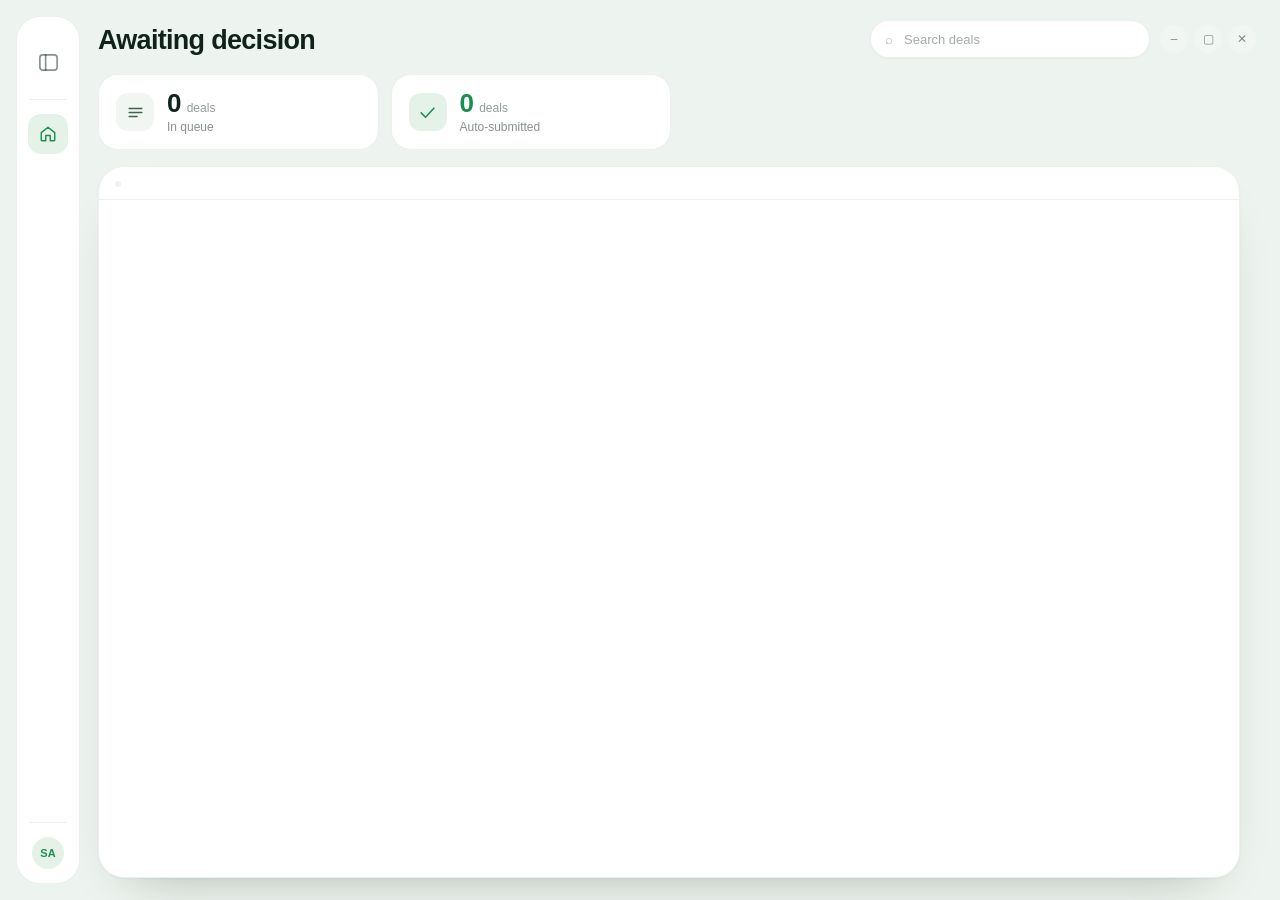
==== commit d352094a: "Add light/dark theming per THEMING.md; sidebar theme toggle All colors resolve through the handoff's" ====
--- a/ui/index.html
+++ b/ui/index.html
@@ -3,6 +3,22 @@
 <head>
   <meta charset="utf-8">
   <meta name="viewport" content="width=device-width, initial-scale=1">
+  <script>
+    // Apply the persisted theme before the stylesheet parses and the bundle
+    // mounts, so there is no flash of the wrong theme. localStorage is the
+    // fast synchronous cache; the app reconciles against the Rust-side
+    // settings store on boot (survives a WebView data reset). With nothing
+    // stored, seed from the OS appearance.
+    (function () {
+      let theme = null;
+      try { theme = localStorage.getItem("capdesk-theme"); } catch (e) {}
+      if (theme !== "light" && theme !== "dark") {
+        theme = window.matchMedia && window.matchMedia("(prefers-color-scheme: dark)").matches
+          ? "dark" : "light";
+      }
+      document.documentElement.dataset.theme = theme;
+    })();
+  </script>
   <title>CapDesk — Submission Desk</title>
   <link rel="stylesheet" href="styles.css">
 </head>
@@ -37,6 +53,14 @@
           <span class="nav-label">Submission desk</span>
           <div class="nav-tip">Submission desk</div>
         </div>
+      </div>
+
+      <div class="side-theme">
+        <button class="theme-row" data-action="toggle-theme" data-page="theme">
+          <span class="nav-icon" id="theme-icon"></span>
+          <span class="nav-label" id="theme-label">Dark mode</span>
+          <div class="nav-tip" id="theme-tip">Dark mode</div>
+        </button>
       </div>
 
       <div class="side-foot">
--- a/ui/styles.css
+++ b/ui/styles.css
@@ -1,26 +1,33 @@
 /* CapDesk — Submission Desk
-   Faithful port of design_handoff_capdesk/CapDesk Dashboard.dc.html.
-   All colors, sizes, radii, and shadows come from the handoff's token tables.
-   Flat only: solid fills, hairline borders, soft neutral shadows. Green and
-   gray-green neutrals are the only hues — no red or amber anywhere. */
+   Faithful port of design_handoff_capdesk/ (README.md + THEMING.md).
+   Two themes, one token set: every color resolves through a custom property;
+   light lives in :root, dark overrides in :root[data-theme="dark"]. The only
+   legal hex literals outside the token blocks are the two #FFFFFF text values
+   that sit on --green in both themes (Approve label, approved ✓ badge).
+   Flat only: solid fills, hairline borders, soft shadows. Green and gray-green
+   neutrals are the only hues — no red or amber anywhere, in either theme. */
 
 :root {
+  color-scheme: light;
+  /* Surfaces */
   --canvas: #EDF3EE;
   --surface: #FFFFFF;
-  --surface-sunken: #FAFCFA;
-  --surface-alt: #F7FAF7;
-  --fill-neutral: #F2F6F2;
-  --fill-track: #EEF3EE;
-  --fill-emphasis: #E6ECE7;
-  --fill-button: #EDF1EE;
-  --fill-button-hover: #E3E9E4;
-  --border: rgba(16, 42, 26, .07);
-  --border-strong: rgba(16, 42, 26, .08);
-  --border-card: rgba(16, 42, 26, .09);
+  --sunken: #FAFCFA;
+  --row: #F7FAF7;
+  --viewer: #F6F9F6;
+  --chip: #F2F6F2;
+  --track: #EEF3EE;
+  --btn: #EDF1EE;
+  --btn-hover: #E3E9E4;
+  --emphasis: #E6ECE7;
+  --green-card: #EBF6EE;
+  --green-tint: #E4F2E8;
+  /* Ink */
   --ink: #10231A;
   --ink-82: rgba(16, 35, 26, .82);
   --ink-72: rgba(16, 35, 26, .72);
   --ink-65: rgba(16, 35, 26, .65);
+  --ink-55: rgba(16, 35, 26, .55);
   --ink-52: rgba(16, 35, 26, .52);
   --ink-50: rgba(16, 35, 26, .50);
   --ink-48: rgba(16, 35, 26, .48);
@@ -30,17 +37,85 @@
   --ink-38: rgba(16, 35, 26, .38);
   --ink-35: rgba(16, 35, 26, .35);
   --ink-muted: #42604E;
-  --ink-rejected: #5B6B60;
+  --ink-muted-2: #5B6B60;
+  --note-ink: #25543A;
+  /* Green (the only hue) */
   --green: #2E9E58;
   --green-hover: #278A4C;
   --green-text: #1B8F4F;
   --green-link: #1FA75C;
-  --green-link-hover: #17864A;
-  --green-tint: #E4F2E8;
-  --green-tint-2: #EBF6EE;
-  --shadow-card: 0 1px 2px rgba(16, 42, 26, .04);
-  --shadow-panel: 0 1px 2px rgba(16, 42, 26, .04), 0 24px 50px -34px rgba(16, 42, 26, .40);
-  --shadow-segment: 0 1px 3px rgba(16, 42, 26, .14);
+  --green-link-h: #17864A;
+  --row-hover: rgba(52, 199, 89, .10);
+  --row-hover-bd: rgba(52, 199, 89, .30);
+  /* Lines, shadows, misc */
+  --line-07: rgba(16, 42, 26, .07);
+  --line-08: rgba(16, 42, 26, .08);
+  --line-09: rgba(16, 42, 26, .09);
+  --line-16: rgba(16, 42, 26, .16);
+  --line-04: rgba(16, 42, 26, .04);
+  --line-14: rgba(16, 42, 26, .14);
+  --line-40: rgba(16, 42, 26, .40);
+  --line-45: rgba(16, 42, 26, .45);
+  --line-6: rgba(16, 42, 26, .6);
+  --scrim: rgba(20, 40, 28, .28);
+  --tooltip-bg: #10231A;
+  --tooltip-ink: #FFFFFF;
+  --pdf-filter: none;
+}
+
+/* Dark: surfaces step up in lightness instead of gaining shadows. Borders
+   become a lit white edge at low alpha; shadows become black at higher alpha
+   — the semantics swap, per THEMING.md. */
+:root[data-theme="dark"] {
+  color-scheme: dark;
+  --canvas: #0E1411;
+  --surface: #161D19;
+  --sunken: #1A221D;
+  --row: #1A221D;
+  --viewer: #121815;
+  --chip: #212A24;
+  --track: #121915;
+  --btn: #232C27;
+  --btn-hover: #2B352E;
+  --emphasis: #2B352E;
+  --green-card: #16261D;
+  --green-tint: #173021;
+  --ink: #E7EEE9;
+  --ink-82: rgba(223, 235, 227, .82);
+  --ink-72: rgba(223, 235, 227, .72);
+  --ink-65: rgba(223, 235, 227, .65);
+  --ink-55: rgba(223, 235, 227, .55);
+  --ink-52: rgba(223, 235, 227, .52);
+  --ink-50: rgba(223, 235, 227, .50);
+  --ink-48: rgba(223, 235, 227, .48);
+  --ink-45: rgba(223, 235, 227, .45);
+  --ink-42: rgba(223, 235, 227, .42);
+  --ink-40: rgba(223, 235, 227, .40);
+  --ink-38: rgba(223, 235, 227, .38);
+  --ink-35: rgba(223, 235, 227, .35);
+  --ink-muted: #B7C8BD;
+  --ink-muted-2: #93A599;
+  --note-ink: #A9DCBB;
+  --green: #2FA45D;
+  --green-hover: #37B96C;
+  --green-text: #4FCB85;
+  --green-link: #4FCB85;
+  --green-link-h: #7BE0AB;
+  --row-hover: rgba(79, 203, 133, .12);
+  --row-hover-bd: rgba(79, 203, 133, .34);
+  --line-07: rgba(255, 255, 255, .07);
+  --line-08: rgba(255, 255, 255, .08);
+  --line-09: rgba(255, 255, 255, .09);
+  --line-16: rgba(255, 255, 255, .16);
+  --line-04: rgba(0, 0, 0, .34);
+  --line-14: rgba(0, 0, 0, .45);
+  --line-40: rgba(0, 0, 0, .70);
+  --line-45: rgba(0, 0, 0, .75);
+  --line-6: rgba(0, 0, 0, .75);
+  --scrim: rgba(0, 0, 0, .58);
+  --tooltip-bg: #E7EEE9;
+  --tooltip-ink: #0E1411;
+  --pdf-filter: invert(1) brightness(1.15);
 }
 
 * { box-sizing: border-box; }
@@ -62,10 +137,10 @@
 }
 
 a { color: var(--green-link); text-decoration: none; }
-a:hover { color: var(--green-link-hover); }
+a:hover { color: var(--green-link-h); }
 
 ::-webkit-scrollbar { width: 8px; height: 8px; }
-::-webkit-scrollbar-thumb { background: rgba(16, 42, 26, .16); border-radius: 8px; }
+::-webkit-scrollbar-thumb { background: var(--line-16); border-radius: 8px; }
 ::-webkit-scrollbar-track { background: transparent; }
 
 /* ── Root layout ────────────────────────────────────────────────────── */
@@ -91,7 +166,7 @@
   padding: 14px 12px;
   border-radius: 24px;
   background: var(--surface);
-  border: 1px solid var(--border);
+  border: 1px solid var(--line-07);
   transition: width .3s cubic-bezier(.22, .9, .24, 1);
 }
 
@@ -103,7 +178,7 @@
   gap: 8px;
   min-height: 48px;
   padding: 8px 2px 16px;
-  border-bottom: 1px solid var(--border);
+  border-bottom: 1px solid var(--line-07);
 }
 
 .sidebar:not(.open) .side-head { flex-direction: column; }
@@ -182,7 +257,7 @@
 .sidebar.open .nav-item { padding: 0 11px; }
 .sidebar:not(.open) .nav-item { width: 40px; justify-content: center; }
 
-.nav-item:not(.active):hover { background: var(--fill-neutral); color: var(--ink); }
+.nav-item:not(.active):hover { background: var(--chip); color: var(--ink); }
 .nav-item.active { background: var(--green-tint); color: var(--green-text); }
 
 .nav-icon {
@@ -215,24 +290,54 @@
   align-items: center;
   padding: 0 11px;
   border-radius: 9px;
-  background: #10231A;
-  color: #FFFFFF;
+  background: var(--tooltip-bg);
+  color: var(--tooltip-ink);
   font-size: 12.5px;
   font-weight: 500;
   white-space: nowrap;
   pointer-events: none;
-  box-shadow: 0 6px 18px -10px rgba(16, 42, 26, .6);
+  box-shadow: 0 6px 18px -10px var(--line-6);
 }
 
 .nav-tip.show { display: flex; }
 
+/* Theme toggle — a nav-styled action row at the bottom of the nav area.
+   Same metrics as a destination row, but never an active state. */
+.side-theme {
+  margin-top: auto;
+  padding-bottom: 10px;
+  display: flex;
+}
+
+.sidebar:not(.open) .side-theme { justify-content: center; }
+
+.theme-row {
+  position: relative;
+  display: flex;
+  align-items: center;
+  gap: 11px;
+  height: 40px;
+  border-radius: 13px;
+  border: none;
+  padding: 0;
+  font: inherit;
+  cursor: pointer;
+  transition: background .16s ease, color .16s ease;
+  background: transparent;
+  color: var(--ink-52);
+}
+
+.sidebar.open .theme-row { flex: 1; padding: 0 11px; }
+.sidebar:not(.open) .theme-row { width: 40px; justify-content: center; }
+
+.theme-row:hover { background: var(--chip); color: var(--ink); }
+
 .side-foot {
-  margin-top: auto;
   display: flex;
   align-items: center;
   gap: 10px;
   padding-top: 14px;
-  border-top: 1px solid var(--border);
+  border-top: 1px solid var(--line-07);
 }
 
 .sidebar:not(.open) .side-foot { justify-content: center; }
@@ -291,8 +396,8 @@
   padding: 0 14px;
   border-radius: 19px;
   background: var(--surface);
-  border: 1px solid var(--border);
-  box-shadow: var(--shadow-card);
+  border: 1px solid var(--line-07);
+  box-shadow: 0 1px 2px var(--line-04);
   width: 280px;
 }
 
@@ -324,7 +429,7 @@
   place-items: center;
   border-radius: 14px;
   border: none;
-  background: #F1F5F1;
+  background: var(--chip);
   color: var(--ink-50);
   font: inherit;
   font-size: 12px;
@@ -332,7 +437,7 @@
   padding: 0;
 }
 
-.win-btn:hover { background: #E6ECE6; color: var(--ink); }
+.win-btn:hover { background: var(--emphasis); color: var(--ink); }
 
 /* ── Stat cards ─────────────────────────────────────────────────────── */
 
@@ -345,7 +450,7 @@
   padding: 15px 17px;
   border-radius: 20px;
   background: var(--surface);
-  border: 1px solid var(--border);
+  border: 1px solid var(--line-07);
 }
 
 .stat-icon {
@@ -357,7 +462,7 @@
   place-items: center;
 }
 
-.stat-icon.neutral { color: var(--ink-muted); background: #EEF3EF; }
+.stat-icon.neutral { color: var(--ink-muted); background: var(--chip); }
 .stat-icon.green { color: var(--green-text); background: var(--green-tint); }
 
 .stat-main { min-width: 0; }
@@ -401,8 +506,8 @@
   border-radius: 26px;
   overflow: hidden;
   background: var(--surface);
-  border: 1px solid var(--border);
-  box-shadow: var(--shadow-panel);
+  border: 1px solid var(--line-07);
+  box-shadow: 0 1px 2px var(--line-04), 0 24px 50px -34px var(--line-40);
 }
 
 .tabbar {
@@ -410,7 +515,7 @@
   align-items: center;
   gap: 8px;
   padding: 14px 16px 12px;
-  border-bottom: 1px solid var(--border);
+  border-bottom: 1px solid var(--line-07);
 }
 
 .segmented {
@@ -418,7 +523,7 @@
   padding: 3px;
   gap: 2px;
   border-radius: 14px;
-  background: var(--fill-track);
+  background: var(--track);
 }
 
 .tab {
@@ -439,7 +544,7 @@
   font-weight: 600;
   color: var(--ink);
   background: var(--surface);
-  box-shadow: var(--shadow-segment);
+  box-shadow: 0 1px 3px var(--line-14);
 }
 
 .deal-list {
@@ -457,12 +562,12 @@
   cursor: pointer;
   transition: background .18s ease, border-color .18s ease, box-shadow .18s ease;
   background: var(--surface);
-  border: 1px solid var(--border-card);
+  border: 1px solid var(--line-09);
 }
 
 /* Solid green hairline — no glow. */
 .deal-card.selected {
-  background: var(--green-tint-2);
+  background: var(--green-card);
   border: 1px solid var(--green);
 }
 
@@ -479,9 +584,10 @@
   font-weight: 700;
 }
 
-/* Risk tint is the only signal — watch and high share one neutral tint. */
+/* Risk tint is the only signal — watch and high share one neutral tint.
+   --emphasis keeps these dark-on-dark; they must never sit near-white. */
 .risk-clean { color: var(--green-text); background: var(--green-tint); }
-.risk-watch, .risk-high { color: var(--ink-muted); background: #EAF0EB; }
+.risk-watch, .risk-high { color: var(--ink-muted); background: var(--emphasis); }
 
 .deal-main { min-width: 0; flex: 1; }
 
@@ -519,7 +625,7 @@
   height: 26px;
   padding: 0 11px;
   border-radius: 13px;
-  background: var(--fill-neutral);
+  background: var(--chip);
   font-size: 11.5px;
   color: var(--ink-72);
   white-space: nowrap;
@@ -531,7 +637,7 @@
 .chip.emph {
   color: var(--ink);
   font-weight: 600;
-  background: var(--fill-emphasis);
+  background: var(--emphasis);
 }
 
 .chip.emph .chip-key { color: inherit; opacity: .6; }
@@ -549,8 +655,9 @@
   font-weight: 700;
 }
 
+/* The ✓ glyph is literal white on --green in both themes (per THEMING.md). */
 .decided-badge.approved { color: #FFFFFF; background: var(--green); }
-.decided-badge.rejected { color: var(--ink-rejected); background: var(--fill-emphasis); }
+.decided-badge.rejected { color: var(--ink-muted-2); background: var(--emphasis); }
 
 .empty {
   padding: 56px 20px;
@@ -602,13 +709,13 @@
   border-radius: 26px;
   overflow: hidden;
   background: var(--surface);
-  border: 1px solid var(--border);
-  box-shadow: var(--shadow-panel);
+  border: 1px solid var(--line-07);
+  box-shadow: 0 1px 2px var(--line-04), 0 24px 50px -34px var(--line-40);
 }
 
 .panel-header {
   padding: 18px 20px 14px;
-  border-bottom: 1px solid var(--border);
+  border-bottom: 1px solid var(--line-07);
 }
 
 .panel-eyebrow-row { display: flex; align-items: center; gap: 8px; }
@@ -628,7 +735,7 @@
 
 .panel-eyebrow.awaiting,
 .panel-eyebrow.approved { color: var(--green-text); background: var(--green-tint); }
-.panel-eyebrow.rejected { color: var(--ink-rejected); background: var(--fill-button); }
+.panel-eyebrow.rejected { color: var(--ink-muted-2); background: var(--btn); }
 
 .panel-submitted { margin-left: auto; font-size: 11px; color: var(--ink-40); }
 
@@ -645,10 +752,10 @@
   font: inherit;
   font-size: 12px;
   color: var(--ink-50);
-  background: #F1F5F1;
-}
-
-.panel-close:hover { background: #E6ECE6; color: var(--ink); }
+  background: var(--chip);
+}
+
+.panel-close:hover { background: var(--emphasis); color: var(--ink); }
 
 h2 {
   margin: 7px 0 0;
@@ -677,7 +784,7 @@
 }
 
 .panel-chip.position {
-  background: var(--fill-neutral);
+  background: var(--chip);
   color: var(--ink-65);
 }
 
@@ -707,14 +814,14 @@
   display: grid;
   grid-template-columns: 1fr 1fr;
   gap: 1px;
-  background: var(--border-strong);
-  border: 1px solid var(--border-strong);
+  background: var(--line-08);
+  border: 1px solid var(--line-08);
   border-radius: 16px;
   overflow: hidden;
 }
 
 .field {
-  background: var(--surface-sunken);
+  background: var(--sunken);
   padding: 9px 12px;
   display: flex;
   flex-direction: column;
@@ -769,17 +876,19 @@
   padding: 9px 11px;
   border-radius: 14px;
   cursor: pointer;
-  background: var(--surface-alt);
-  border: 1px solid var(--border-strong);
+  background: var(--row);
+  border: 1px solid var(--line-08);
   transition: background .16s ease, border-color .16s ease;
 }
 
 .doc-row:hover {
-  background: rgba(52, 199, 89, .10);
-  border-color: rgba(52, 199, 89, .30);
-}
-
-/* Negative margins crop the icon PNG's internal padding. */
+  background: var(--row-hover);
+  border-color: var(--row-hover-bd);
+}
+
+/* Negative margins crop the icon PNG's internal padding. The PNG is dark
+   line art; --pdf-filter inverts it in dark. A real light-ink asset is the
+   better long-term fix (THEMING.md §4). */
 .doc-icon {
   flex: none;
   width: 44px;
@@ -787,6 +896,7 @@
   object-fit: contain;
   display: block;
   margin: -5px -6px -5px -4px;
+  filter: var(--pdf-filter);
 }
 
 .doc-main { min-width: 0; flex: 1; }
@@ -809,8 +919,8 @@
   height: 150px;
   border-radius: 16px;
   overflow: hidden;
-  background: var(--surface-sunken);
-  border: 1px solid var(--border-strong);
+  background: var(--sunken);
+  border: 1px solid var(--line-08);
 }
 
 .season-bars {
@@ -825,7 +935,7 @@
 .season-bar {
   flex: 1;
   border-radius: 4px 4px 2px 2px;
-  background: rgba(16, 42, 26, .12);
+  background: var(--emphasis);
 }
 
 .season-bar.last { background: var(--green); }
@@ -865,22 +975,22 @@
   text-transform: uppercase;
   font-weight: 600;
   color: var(--ink-40);
-  background: var(--surface-sunken);
-  border-bottom: 1px solid var(--border-strong);
+  background: var(--sunken);
+  border-bottom: 1px solid var(--line-08);
   white-space: nowrap;
 }
 
 .season-table td {
   padding: 7px 12px;
   color: var(--ink-82);
-  border-bottom: 1px solid rgba(16, 42, 26, .05);
+  border-bottom: 1px solid var(--line-07);
   white-space: nowrap;
   user-select: text;
   -webkit-user-select: text;
 }
 
 .season-table tbody tr:last-child td { border-bottom: none; }
-.season-table tbody tr:hover td { background: var(--fill-neutral); }
+.season-table tbody tr:hover td { background: var(--chip); }
 .season-table td .dim { color: var(--ink-35); }
 /* NSF emphasis in the table is neutral weight, never a third hue. */
 .season-table td .emph { color: var(--ink); font-weight: 600; }
@@ -924,8 +1034,8 @@
 .note {
   padding: 11px 13px;
   border-radius: 14px;
-  background: var(--surface-sunken);
-  border: 1px solid var(--border-strong);
+  background: var(--sunken);
+  border: 1px solid var(--line-08);
   font-size: 12.5px;
   line-height: 1.5;
   color: var(--ink-65);
@@ -936,7 +1046,7 @@
 .note.santi {
   background: var(--green-tint);
   border: none;
-  color: #25543A;
+  color: var(--note-ink);
 }
 
 .note.santi .prefix { font-weight: 700; }
@@ -945,8 +1055,8 @@
 
 .panel-footer {
   padding: 14px 18px 16px;
-  border-top: 1px solid var(--border);
-  background: var(--surface-sunken);
+  border-top: 1px solid var(--line-07);
+  background: var(--sunken);
 }
 
 .deciding-row { display: flex; align-items: center; gap: 8px; margin-bottom: 11px; }
@@ -957,7 +1067,7 @@
   padding: 3px;
   gap: 2px;
   border-radius: 13px;
-  background: var(--fill-track);
+  background: var(--track);
 }
 
 .reviewer-opt {
@@ -975,7 +1085,7 @@
 .reviewer-opt.active {
   color: var(--ink);
   background: var(--surface);
-  box-shadow: var(--shadow-segment);
+  box-shadow: 0 1px 3px var(--line-14);
 }
 
 .session-counter { margin-left: auto; font-size: 11.5px; color: var(--ink-38); }
@@ -996,15 +1106,16 @@
   padding: 0;
 }
 
-/* Neutral, not red. */
+/* Neutral, not red — in both themes. */
 .btn-reject {
   flex: 1;
   color: var(--ink-muted);
-  background: var(--fill-button);
-}
-
-.btn-reject:hover { background: var(--fill-button-hover); }
-
+  background: var(--btn);
+}
+
+.btn-reject:hover { background: var(--btn-hover); }
+
+/* The label is literal white on --green in both themes (per THEMING.md). */
 .btn-approve {
   flex: 2.1;
   color: #FFFFFF;
@@ -1025,7 +1136,7 @@
 }
 
 .decision-banner.approved { color: var(--green-text); background: var(--green-tint); }
-.decision-banner.rejected { color: var(--ink-rejected); background: var(--fill-button); }
+.decision-banner.rejected { color: var(--ink-muted-2); background: var(--btn); }
 
 /* Reject-reason capture (behavior carried over from the shipped desk; the
    prototype fakes this step). Neutral styling throughout. */
@@ -1036,7 +1147,7 @@
   height: 46px;
   border-radius: 16px;
   background: var(--surface);
-  border: 1px solid rgba(16, 42, 26, .12);
+  border: 1px solid var(--line-16);
   padding: 0 15px;
   font: inherit;
   font-size: 13px;
@@ -1055,10 +1166,10 @@
   flex: none;
   padding: 0 16px;
   color: var(--ink-65);
-  background: var(--fill-neutral);
-}
-
-.btn-cancel:hover { background: var(--fill-emphasis); }
+  background: var(--chip);
+}
+
+.btn-cancel:hover { background: var(--emphasis); }
 
 /* ── PDF viewer overlay ─────────────────────────────────────────────── */
 
@@ -1068,7 +1179,7 @@
   z-index: 40;
   display: grid;
   place-items: center;
-  background: rgba(20, 40, 28, .28);
+  background: var(--scrim);
   backdrop-filter: blur(18px) saturate(140%);
   -webkit-backdrop-filter: blur(18px) saturate(140%);
 }
@@ -1076,6 +1187,7 @@
 /* The only blur in the design; solid scrim where backdrop-filter is absent. */
 @supports not (backdrop-filter: blur(1px)) {
   .overlay { background: rgba(20, 40, 28, .45); }
+  :root[data-theme="dark"] .overlay { background: rgba(0, 0, 0, .72); }
 }
 
 .pdf-dialog {
@@ -1087,8 +1199,8 @@
   border-radius: 26px;
   overflow: hidden;
   background: var(--surface);
-  border: 1px solid var(--border-strong);
-  box-shadow: 0 40px 90px -40px rgba(16, 42, 26, .45);
+  border: 1px solid var(--line-08);
+  box-shadow: 0 40px 90px -40px var(--line-45);
 }
 
 .pdf-dialog-header {
@@ -1096,7 +1208,7 @@
   align-items: center;
   gap: 12px;
   padding: 15px 18px;
-  border-bottom: 1px solid var(--border-strong);
+  border-bottom: 1px solid var(--line-08);
 }
 
 .pdf-dialog-icon {
@@ -1105,6 +1217,7 @@
   height: 32px;
   object-fit: contain;
   display: block;
+  filter: var(--pdf-filter);
 }
 
 .pdf-dialog-title { min-width: 0; }
@@ -1132,21 +1245,21 @@
   font-size: 12.5px;
   font-weight: 500;
   color: var(--ink);
-  background: #F1F5F1;
-  border: 1px solid var(--border-strong);
+  background: var(--chip);
+  border: 1px solid var(--line-08);
   font-family: inherit;
 }
 
-.pill-btn:hover { background: #E6ECE6; }
-
-.pill-btn.round { width: 32px; padding: 0; font-size: 14px; color: rgba(16, 35, 26, .55); }
+.pill-btn:hover { background: var(--emphasis); }
+
+.pill-btn.round { width: 32px; padding: 0; font-size: 14px; color: var(--ink-55); }
 
 .pdf-dialog-body {
   flex: 1;
   min-height: 0;
   padding: 18px;
   overflow-y: auto;
-  background: #F6F9F6;
+  background: var(--viewer);
 }
 
 .pdf-page-frame {
@@ -1156,7 +1269,7 @@
   border-radius: 14px;
   overflow: hidden;
   background: var(--surface);
-  border: 1px solid var(--border-strong);
+  border: 1px solid var(--line-08);
 }
 
 .pdf-page-frame canvas {
